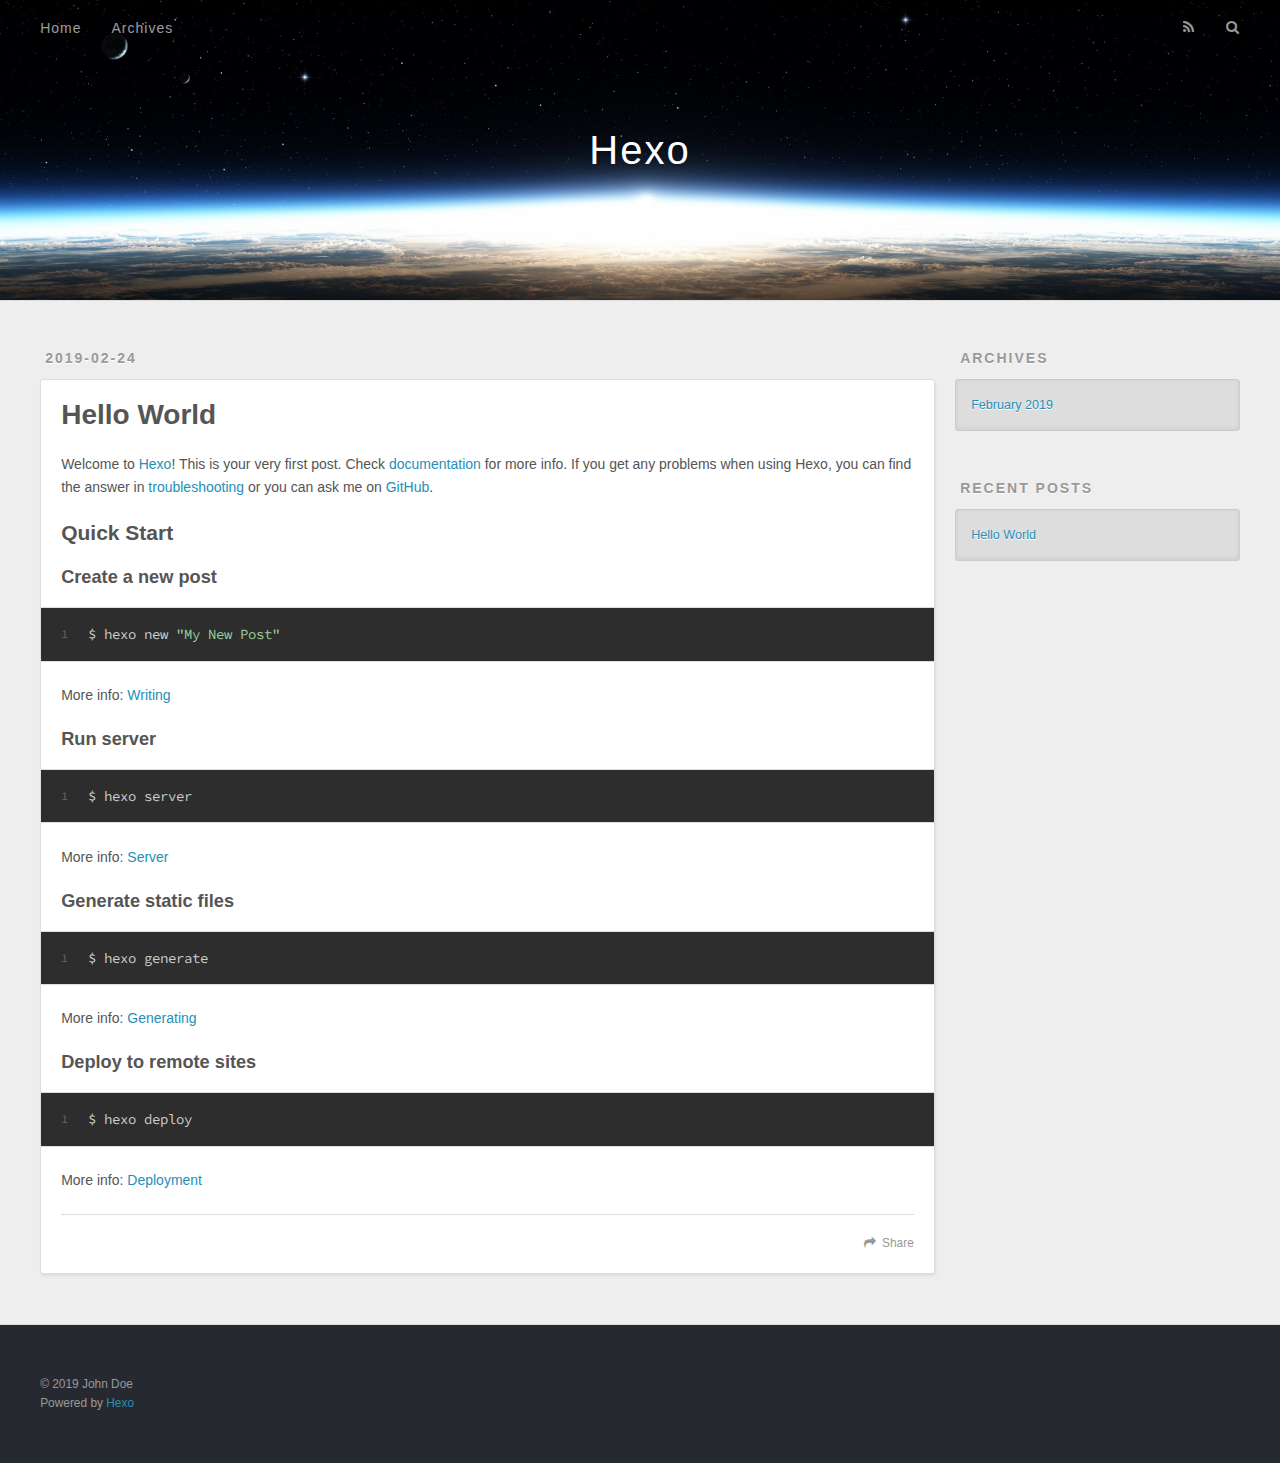
==== index.html @ 2c88eb47 "Site updated: 2019-03-05 17:10:42" ====
<!DOCTYPE html>
<html>
<head><meta name="generator" content="Hexo 3.8.0">
  <meta charset="utf-8">
  

  
  <title>Hexo</title>
  <meta name="viewport" content="width=device-width, initial-scale=1, maximum-scale=1">
  <meta property="og:type" content="website">
<meta property="og:title" content="Hexo">
<meta property="og:url" content="http://yoursite.com/index.html">
<meta property="og:site_name" content="Hexo">
<meta property="og:locale" content="default">
<meta name="twitter:card" content="summary">
<meta name="twitter:title" content="Hexo">
  
    <link rel="alternate" href="/atom.xml" title="Hexo" type="application/atom+xml">
  
  
    <link rel="icon" href="/favicon.png">
  
  
    <link href="//fonts.googleapis.com/css?family=Source+Code+Pro" rel="stylesheet" type="text/css">
  
  <link rel="stylesheet" href="/css/style.css">
</head>
</html>
<body>
  <div id="container">
    <div id="wrap">
      <header id="header">
  <div id="banner"></div>
  <div id="header-outer" class="outer">
    <div id="header-title" class="inner">
      <h1 id="logo-wrap">
        <a href="/" id="logo">Hexo</a>
      </h1>
      
    </div>
    <div id="header-inner" class="inner">
      <nav id="main-nav">
        <a id="main-nav-toggle" class="nav-icon"></a>
        
          <a class="main-nav-link" href="/">Home</a>
        
          <a class="main-nav-link" href="/archives">Archives</a>
        
      </nav>
      <nav id="sub-nav">
        
          <a id="nav-rss-link" class="nav-icon" href="/atom.xml" title="RSS Feed"></a>
        
        <a id="nav-search-btn" class="nav-icon" title="Search"></a>
      </nav>
      <div id="search-form-wrap">
        <form action="//google.com/search" method="get" accept-charset="UTF-8" class="search-form"><input type="search" name="q" class="search-form-input" placeholder="Search"><button type="submit" class="search-form-submit">&#xF002;</button><input type="hidden" name="sitesearch" value="http://yoursite.com"></form>
      </div>
    </div>
  </div>
</header>
      <div class="outer">
        <section id="main">
  
    <article id="post-hello-world" class="article article-type-post" itemscope itemprop="blogPost">
  <div class="article-meta">
    <a href="/2019/02/24/hello-world/" class="article-date">
  <time datetime="2019-02-24T14:19:40.146Z" itemprop="datePublished">2019-02-24</time>
</a>
    
  </div>
  <div class="article-inner">
    
    
      <header class="article-header">
        
  
    <h1 itemprop="name">
      <a class="article-title" href="/2019/02/24/hello-world/">Hello World</a>
    </h1>
  

      </header>
    
    <div class="article-entry" itemprop="articleBody">
      
        <p>Welcome to <a href="https://hexo.io/" target="_blank" rel="noopener">Hexo</a>! This is your very first post. Check <a href="https://hexo.io/docs/" target="_blank" rel="noopener">documentation</a> for more info. If you get any problems when using Hexo, you can find the answer in <a href="https://hexo.io/docs/troubleshooting.html" target="_blank" rel="noopener">troubleshooting</a> or you can ask me on <a href="https://github.com/hexojs/hexo/issues" target="_blank" rel="noopener">GitHub</a>.</p>
<h2 id="Quick-Start"><a href="#Quick-Start" class="headerlink" title="Quick Start"></a>Quick Start</h2><h3 id="Create-a-new-post"><a href="#Create-a-new-post" class="headerlink" title="Create a new post"></a>Create a new post</h3><figure class="highlight bash"><table><tr><td class="gutter"><pre><span class="line">1</span><br></pre></td><td class="code"><pre><span class="line">$ hexo new <span class="string">"My New Post"</span></span><br></pre></td></tr></table></figure>
<p>More info: <a href="https://hexo.io/docs/writing.html" target="_blank" rel="noopener">Writing</a></p>
<h3 id="Run-server"><a href="#Run-server" class="headerlink" title="Run server"></a>Run server</h3><figure class="highlight bash"><table><tr><td class="gutter"><pre><span class="line">1</span><br></pre></td><td class="code"><pre><span class="line">$ hexo server</span><br></pre></td></tr></table></figure>
<p>More info: <a href="https://hexo.io/docs/server.html" target="_blank" rel="noopener">Server</a></p>
<h3 id="Generate-static-files"><a href="#Generate-static-files" class="headerlink" title="Generate static files"></a>Generate static files</h3><figure class="highlight bash"><table><tr><td class="gutter"><pre><span class="line">1</span><br></pre></td><td class="code"><pre><span class="line">$ hexo generate</span><br></pre></td></tr></table></figure>
<p>More info: <a href="https://hexo.io/docs/generating.html" target="_blank" rel="noopener">Generating</a></p>
<h3 id="Deploy-to-remote-sites"><a href="#Deploy-to-remote-sites" class="headerlink" title="Deploy to remote sites"></a>Deploy to remote sites</h3><figure class="highlight bash"><table><tr><td class="gutter"><pre><span class="line">1</span><br></pre></td><td class="code"><pre><span class="line">$ hexo deploy</span><br></pre></td></tr></table></figure>
<p>More info: <a href="https://hexo.io/docs/deployment.html" target="_blank" rel="noopener">Deployment</a></p>

      
    </div>
    <footer class="article-footer">
      <a data-url="http://yoursite.com/2019/02/24/hello-world/" data-id="cjsvjzgnm0000nug10ib437fo" class="article-share-link">Share</a>
      
      
    </footer>
  </div>
  
</article>


  


</section>
        
          <aside id="sidebar">
  
    

  
    

  
    
  
    
  <div class="widget-wrap">
    <h3 class="widget-title">Archives</h3>
    <div class="widget">
      <ul class="archive-list"><li class="archive-list-item"><a class="archive-list-link" href="/archives/2019/02/">February 2019</a></li></ul>
    </div>
  </div>


  
    
  <div class="widget-wrap">
    <h3 class="widget-title">Recent Posts</h3>
    <div class="widget">
      <ul>
        
          <li>
            <a href="/2019/02/24/hello-world/">Hello World</a>
          </li>
        
      </ul>
    </div>
  </div>

  
</aside>
        
      </div>
      <footer id="footer">
  
  <div class="outer">
    <div id="footer-info" class="inner">
      &copy; 2019 John Doe<br>
      Powered by <a href="http://hexo.io/" target="_blank">Hexo</a>
    </div>
  </div>
</footer>
    </div>
    <nav id="mobile-nav">
  
    <a href="/" class="mobile-nav-link">Home</a>
  
    <a href="/archives" class="mobile-nav-link">Archives</a>
  
</nav>
    

<script src="//ajax.googleapis.com/ajax/libs/jquery/2.0.3/jquery.min.js"></script>


  <link rel="stylesheet" href="/fancybox/jquery.fancybox.css">
  <script src="/fancybox/jquery.fancybox.pack.js"></script>


<script src="/js/script.js"></script>



  </div>
</body>
</html>
---- css/style.css ----
body {
  width: 100%;
}
body:before,
body:after {
  content: "";
  display: table;
}
body:after {
  clear: both;
}
html,
body,
div,
span,
applet,
object,
iframe,
h1,
h2,
h3,
h4,
h5,
h6,
p,
blockquote,
pre,
a,
abbr,
acronym,
address,
big,
cite,
code,
del,
dfn,
em,
img,
ins,
kbd,
q,
s,
samp,
small,
strike,
strong,
sub,
sup,
tt,
var,
dl,
dt,
dd,
ol,
ul,
li,
fieldset,
form,
label,
legend,
table,
caption,
tbody,
tfoot,
thead,
tr,
th,
td {
  margin: 0;
  padding: 0;
  border: 0;
  outline: 0;
  font-weight: inherit;
  font-style: inherit;
  font-family: inherit;
  font-size: 100%;
  vertical-align: baseline;
}
body {
  line-height: 1;
  color: #000;
  background: #fff;
}
ol,
ul {
  list-style: none;
}
table {
  border-collapse: separate;
  border-spacing: 0;
  vertical-align: middle;
}
caption,
th,
td {
  text-align: left;
  font-weight: normal;
  vertical-align: middle;
}
a img {
  border: none;
}
input,
button {
  margin: 0;
  padding: 0;
}
input::-moz-focus-inner,
button::-moz-focus-inner {
  border: 0;
  padding: 0;
}
@font-face {
  font-family: FontAwesome;
  font-style: normal;
  font-weight: normal;
  src: url("fonts/fontawesome-webfont.eot?v=#4.0.3");
  src: url("fonts/fontawesome-webfont.eot?#iefix&v=#4.0.3") format("embedded-opentype"), url("fonts/fontawesome-webfont.woff?v=#4.0.3") format("woff"), url("fonts/fontawesome-webfont.ttf?v=#4.0.3") format("truetype"), url("fonts/fontawesome-webfont.svg#fontawesomeregular?v=#4.0.3") format("svg");
}
html,
body,
#container {
  height: 100%;
}
body {
  background: #eee;
  font: 14px -apple-system, BlinkMacSystemFont, "Segoe UI", "Roboto", "Oxygen", "Ubuntu", "Cantarell", "Fira Sans", "Droid Sans", "Helvetica Neue", sans-serif;
  -webkit-text-size-adjust: 100%;
}
.outer {
  max-width: 1220px;
  margin: 0 auto;
  padding: 0 20px;
}
.outer:before,
.outer:after {
  content: "";
  display: table;
}
.outer:after {
  clear: both;
}
.inner {
  display: inline;
  float: left;
  width: 98.33333333333333%;
  margin: 0 0.833333333333333%;
}
.left,
.alignleft {
  float: left;
}
.right,
.alignright {
  float: right;
}
.clear {
  clear: both;
}
#container {
  position: relative;
}
.mobile-nav-on {
  overflow: hidden;
}
#wrap {
  height: 100%;
  width: 100%;
  position: absolute;
  top: 0;
  left: 0;
  -webkit-transition: 0.2s ease-out;
  -moz-transition: 0.2s ease-out;
  -ms-transition: 0.2s ease-out;
  transition: 0.2s ease-out;
  z-index: 1;
  background: #eee;
}
.mobile-nav-on #wrap {
  left: 280px;
}
@media screen and (min-width: 768px) {
  #main {
    display: inline;
    float: left;
    width: 73.33333333333333%;
    margin: 0 0.833333333333333%;
  }
}
.article-date,
.article-category-link,
.archive-year,
.widget-title {
  text-decoration: none;
  text-transform: uppercase;
  letter-spacing: 2px;
  color: #999;
  margin-bottom: 1em;
  margin-left: 5px;
  line-height: 1em;
  text-shadow: 0 1px #fff;
  font-weight: bold;
}
.article-inner,
.archive-article-inner {
  background: #fff;
  -webkit-box-shadow: 1px 2px 3px #ddd;
  box-shadow: 1px 2px 3px #ddd;
  border: 1px solid #ddd;
  border-radius: 3px;
}
.article-entry h1,
.widget h1 {
  font-size: 2em;
}
.article-entry h2,
.widget h2 {
  font-size: 1.5em;
}
.article-entry h3,
.widget h3 {
  font-size: 1.3em;
}
.article-entry h4,
.widget h4 {
  font-size: 1.2em;
}
.article-entry h5,
.widget h5 {
  font-size: 1em;
}
.article-entry h6,
.widget h6 {
  font-size: 1em;
  color: #999;
}
.article-entry hr,
.widget hr {
  border: 1px dashed #ddd;
}
.article-entry strong,
.widget strong {
  font-weight: bold;
}
.article-entry em,
.widget em,
.article-entry cite,
.widget cite {
  font-style: italic;
}
.article-entry sup,
.widget sup,
.article-entry sub,
.widget sub {
  font-size: 0.75em;
  line-height: 0;
  position: relative;
  vertical-align: baseline;
}
.article-entry sup,
.widget sup {
  top: -0.5em;
}
.article-entry sub,
.widget sub {
  bottom: -0.2em;
}
.article-entry small,
.widget small {
  font-size: 0.85em;
}
.article-entry acronym,
.widget acronym,
.article-entry abbr,
.widget abbr {
  border-bottom: 1px dotted;
}
.article-entry ul,
.widget ul,
.article-entry ol,
.widget ol,
.article-entry dl,
.widget dl {
  margin: 0 20px;
  line-height: 1.6em;
}
.article-entry ul ul,
.widget ul ul,
.article-entry ol ul,
.widget ol ul,
.article-entry ul ol,
.widget ul ol,
.article-entry ol ol,
.widget ol ol {
  margin-top: 0;
  margin-bottom: 0;
}
.article-entry ul,
.widget ul {
  list-style: disc;
}
.article-entry ol,
.widget ol {
  list-style: decimal;
}
.article-entry dt,
.widget dt {
  font-weight: bold;
}
#header {
  height: 300px;
  position: relative;
  border-bottom: 1px solid #ddd;
}
#header:before,
#header:after {
  content: "";
  position: absolute;
  left: 0;
  right: 0;
  height: 40px;
}
#header:before {
  top: 0;
  background: -webkit-linear-gradient(rgba(0,0,0,0.2), transparent);
  background: -moz-linear-gradient(rgba(0,0,0,0.2), transparent);
  background: -ms-linear-gradient(rgba(0,0,0,0.2), transparent);
  background: linear-gradient(rgba(0,0,0,0.2), transparent);
}
#header:after {
  bottom: 0;
  background: -webkit-linear-gradient(transparent, rgba(0,0,0,0.2));
  background: -moz-linear-gradient(transparent, rgba(0,0,0,0.2));
  background: -ms-linear-gradient(transparent, rgba(0,0,0,0.2));
  background: linear-gradient(transparent, rgba(0,0,0,0.2));
}
#header-outer {
  height: 100%;
  position: relative;
}
#header-inner {
  position: relative;
  overflow: hidden;
}
#banner {
  position: absolute;
  top: 0;
  left: 0;
  width: 100%;
  height: 100%;
  background: url("images/banner.jpg") center #000;
  -webkit-background-size: cover;
  -moz-background-size: cover;
  background-size: cover;
  z-index: -1;
}
#header-title {
  text-align: center;
  height: 40px;
  position: absolute;
  top: 50%;
  left: 0;
  margin-top: -20px;
}
#logo,
#subtitle {
  text-decoration: none;
  color: #fff;
  font-weight: 300;
  text-shadow: 0 1px 4px rgba(0,0,0,0.3);
}
#logo {
  font-size: 40px;
  line-height: 40px;
  letter-spacing: 2px;
}
#subtitle {
  font-size: 16px;
  line-height: 16px;
  letter-spacing: 1px;
}
#subtitle-wrap {
  margin-top: 16px;
}
#main-nav {
  float: left;
  margin-left: -15px;
}
.nav-icon,
.main-nav-link {
  float: left;
  color: #fff;
  opacity: 0.6;
  text-decoration: none;
  text-shadow: 0 1px rgba(0,0,0,0.2);
  -webkit-transition: opacity 0.2s;
  -moz-transition: opacity 0.2s;
  -ms-transition: opacity 0.2s;
  transition: opacity 0.2s;
  display: block;
  padding: 20px 15px;
}
.nav-icon:hover,
.main-nav-link:hover {
  opacity: 1;
}
.nav-icon {
  font-family: FontAwesome;
  text-align: center;
  font-size: 14px;
  width: 14px;
  height: 14px;
  padding: 20px 15px;
  position: relative;
  cursor: pointer;
}
.main-nav-link {
  font-weight: 300;
  letter-spacing: 1px;
}
@media screen and (max-width: 479px) {
  .main-nav-link {
    display: none;
  }
}
#main-nav-toggle {
  display: none;
}
#main-nav-toggle:before {
  content: "\f0c9";
}
@media screen and (max-width: 479px) {
  #main-nav-toggle {
    display: block;
  }
}
#sub-nav {
  float: right;
  margin-right: -15px;
}
#nav-rss-link:before {
  content: "\f09e";
}
#nav-search-btn:before {
  content: "\f002";
}
#search-form-wrap {
  position: absolute;
  top: 15px;
  width: 150px;
  height: 30px;
  right: -150px;
  opacity: 0;
  -webkit-transition: 0.2s ease-out;
  -moz-transition: 0.2s ease-out;
  -ms-transition: 0.2s ease-out;
  transition: 0.2s ease-out;
}
#search-form-wrap.on {
  opacity: 1;
  right: 0;
}
@media screen and (max-width: 479px) {
  #search-form-wrap {
    width: 100%;
    right: -100%;
  }
}
.search-form {
  position: absolute;
  top: 0;
  left: 0;
  right: 0;
  background: #fff;
  padding: 5px 15px;
  border-radius: 15px;
  -webkit-box-shadow: 0 0 10px rgba(0,0,0,0.3);
  box-shadow: 0 0 10px rgba(0,0,0,0.3);
}
.search-form-input {
  border: none;
  background: none;
  color: #555;
  width: 100%;
  font: 13px -apple-system, BlinkMacSystemFont, "Segoe UI", "Roboto", "Oxygen", "Ubuntu", "Cantarell", "Fira Sans", "Droid Sans", "Helvetica Neue", sans-serif;
  outline: none;
}
.search-form-input::-webkit-search-results-decoration,
.search-form-input::-webkit-search-cancel-button {
  -webkit-appearance: none;
}
.search-form-submit {
  position: absolute;
  top: 50%;
  right: 10px;
  margin-top: -7px;
  font: 13px FontAwesome;
  border: none;
  background: none;
  color: #bbb;
  cursor: pointer;
}
.search-form-submit:hover,
.search-form-submit:focus {
  color: #777;
}
.article {
  margin: 50px 0;
}
.article-inner {
  overflow: hidden;
}
.article-meta:before,
.article-meta:after {
  content: "";
  display: table;
}
.article-meta:after {
  clear: both;
}
.article-date {
  float: left;
}
.article-category {
  float: left;
  line-height: 1em;
  color: #ccc;
  text-shadow: 0 1px #fff;
  margin-left: 8px;
}
.article-category:before {
  content: "\2022";
}
.article-category-link {
  margin: 0 12px 1em;
}
.article-header {
  padding: 20px 20px 0;
}
.article-title {
  text-decoration: none;
  font-size: 2em;
  font-weight: bold;
  color: #555;
  line-height: 1.1em;
  -webkit-transition: color 0.2s;
  -moz-transition: color 0.2s;
  -ms-transition: color 0.2s;
  transition: color 0.2s;
}
a.article-title:hover {
  color: #258fb8;
}
.article-entry {
  color: #555;
  padding: 0 20px;
}
.article-entry:before,
.article-entry:after {
  content: "";
  display: table;
}
.article-entry:after {
  clear: both;
}
.article-entry p,
.article-entry table {
  line-height: 1.6em;
  margin: 1.6em 0;
}
.article-entry h1,
.article-entry h2,
.article-entry h3,
.article-entry h4,
.article-entry h5,
.article-entry h6 {
  font-weight: bold;
}
.article-entry h1,
.article-entry h2,
.article-entry h3,
.article-entry h4,
.article-entry h5,
.article-entry h6 {
  line-height: 1.1em;
  margin: 1.1em 0;
}
.article-entry a {
  color: #258fb8;
  text-decoration: none;
}
.article-entry a:hover {
  text-decoration: underline;
}
.article-entry ul,
.article-entry ol,
.article-entry dl {
  margin-top: 1.6em;
  margin-bottom: 1.6em;
}
.article-entry img,
.article-entry video {
  max-width: 100%;
  height: auto;
  display: block;
  margin: auto;
}
.article-entry iframe {
  border: none;
}
.article-entry table {
  width: 100%;
  border-collapse: collapse;
  border-spacing: 0;
}
.article-entry th {
  font-weight: bold;
  border-bottom: 3px solid #ddd;
  padding-bottom: 0.5em;
}
.article-entry td {
  border-bottom: 1px solid #ddd;
  padding: 10px 0;
}
.article-entry blockquote {
  font-family: Georgia, "Times New Roman", serif;
  font-size: 1.4em;
  margin: 1.6em 20px;
  text-align: center;
}
.article-entry blockquote footer {
  font-size: 14px;
  margin: 1.6em 0;
  font-family: -apple-system, BlinkMacSystemFont, "Segoe UI", "Roboto", "Oxygen", "Ubuntu", "Cantarell", "Fira Sans", "Droid Sans", "Helvetica Neue", sans-serif;
}
.article-entry blockquote footer cite:before {
  content: "—";
  padding: 0 0.5em;
}
.article-entry .pullquote {
  text-align: left;
  width: 45%;
  margin: 0;
}
.article-entry .pullquote.left {
  margin-left: 0.5em;
  margin-right: 1em;
}
.article-entry .pullquote.right {
  margin-right: 0.5em;
  margin-left: 1em;
}
.article-entry .caption {
  color: #999;
  display: block;
  font-size: 0.9em;
  margin-top: 0.5em;
  position: relative;
  text-align: center;
}
.article-entry .video-container {
  position: relative;
  padding-top: 56.25%;
  height: 0;
  overflow: hidden;
}
.article-entry .video-container iframe,
.article-entry .video-container object,
.article-entry .video-container embed {
  position: absolute;
  top: 0;
  left: 0;
  width: 100%;
  height: 100%;
  margin-top: 0;
}
.article-more-link a {
  display: inline-block;
  line-height: 1em;
  padding: 6px 15px;
  border-radius: 15px;
  background: #eee;
  color: #999;
  text-shadow: 0 1px #fff;
  text-decoration: none;
}
.article-more-link a:hover {
  background: #258fb8;
  color: #fff;
  text-decoration: none;
  text-shadow: 0 1px #1e7293;
}
.article-footer {
  font-size: 0.85em;
  line-height: 1.6em;
  border-top: 1px solid #ddd;
  padding-top: 1.6em;
  margin: 0 20px 20px;
}
.article-footer:before,
.article-footer:after {
  content: "";
  display: table;
}
.article-footer:after {
  clear: both;
}
.article-footer a {
  color: #999;
  text-decoration: none;
}
.article-footer a:hover {
  color: #555;
}
.article-tag-list-item {
  float: left;
  margin-right: 10px;
}
.article-tag-list-link:before {
  content: "#";
}
.article-comment-link {
  float: right;
}
.article-comment-link:before {
  content: "\f075";
  font-family: FontAwesome;
  padding-right: 8px;
}
.article-share-link {
  cursor: pointer;
  float: right;
  margin-left: 20px;
}
.article-share-link:before {
  content: "\f064";
  font-family: FontAwesome;
  padding-right: 6px;
}
#article-nav {
  position: relative;
}
#article-nav:before,
#article-nav:after {
  content: "";
  display: table;
}
#article-nav:after {
  clear: both;
}
@media screen and (min-width: 768px) {
  #article-nav {
    margin: 50px 0;
  }
  #article-nav:before {
    width: 8px;
    height: 8px;
    position: absolute;
    top: 50%;
    left: 50%;
    margin-top: -4px;
    margin-left: -4px;
    content: "";
    border-radius: 50%;
    background: #ddd;
    -webkit-box-shadow: 0 1px 2px #fff;
    box-shadow: 0 1px 2px #fff;
  }
}
.article-nav-link-wrap {
  text-decoration: none;
  text-shadow: 0 1px #fff;
  color: #999;
  -webkit-box-sizing: border-box;
  -moz-box-sizing: border-box;
  box-sizing: border-box;
  margin-top: 50px;
  text-align: center;
  display: block;
}
.article-nav-link-wrap:hover {
  color: #555;
}
@media screen and (min-width: 768px) {
  .article-nav-link-wrap {
    width: 50%;
    margin-top: 0;
  }
}
@media screen and (min-width: 768px) {
  #article-nav-newer {
    float: left;
    text-align: right;
    padding-right: 20px;
  }
}
@media screen and (min-width: 768px) {
  #article-nav-older {
    float: right;
    text-align: left;
    padding-left: 20px;
  }
}
.article-nav-caption {
  text-transform: uppercase;
  letter-spacing: 2px;
  color: #ddd;
  line-height: 1em;
  font-weight: bold;
}
#article-nav-newer .article-nav-caption {
  margin-right: -2px;
}
.article-nav-title {
  font-size: 0.85em;
  line-height: 1.6em;
  margin-top: 0.5em;
}
.article-share-box {
  position: absolute;
  display: none;
  background: #fff;
  -webkit-box-shadow: 1px 2px 10px rgba(0,0,0,0.2);
  box-shadow: 1px 2px 10px rgba(0,0,0,0.2);
  border-radius: 3px;
  margin-left: -145px;
  overflow: hidden;
  z-index: 1;
}
.article-share-box.on {
  display: block;
}
.article-share-input {
  width: 100%;
  background: none;
  -webkit-box-sizing: border-box;
  -moz-box-sizing: border-box;
  box-sizing: border-box;
  font: 14px -apple-system, BlinkMacSystemFont, "Segoe UI", "Roboto", "Oxygen", "Ubuntu", "Cantarell", "Fira Sans", "Droid Sans", "Helvetica Neue", sans-serif;
  padding: 0 15px;
  color: #555;
  outline: none;
  border: 1px solid #ddd;
  border-radius: 3px 3px 0 0;
  height: 36px;
  line-height: 36px;
}
.article-share-links {
  background: #eee;
}
.article-share-links:before,
.article-share-links:after {
  content: "";
  display: table;
}
.article-share-links:after {
  clear: both;
}
.article-share-twitter,
.article-share-facebook,
.article-share-pinterest,
.article-share-google {
  width: 50px;
  height: 36px;
  display: block;
  float: left;
  position: relative;
  color: #999;
  text-shadow: 0 1px #fff;
}
.article-share-twitter:before,
.article-share-facebook:before,
.article-share-pinterest:before,
.article-share-google:before {
  font-size: 20px;
  font-family: FontAwesome;
  width: 20px;
  height: 20px;
  position: absolute;
  top: 50%;
  left: 50%;
  margin-top: -10px;
  margin-left: -10px;
  text-align: center;
}
.article-share-twitter:hover,
.article-share-facebook:hover,
.article-share-pinterest:hover,
.article-share-google:hover {
  color: #fff;
}
.article-share-twitter:before {
  content: "\f099";
}
.article-share-twitter:hover {
  background: #00aced;
  text-shadow: 0 1px #008abe;
}
.article-share-facebook:before {
  content: "\f09a";
}
.article-share-facebook:hover {
  background: #3b5998;
  text-shadow: 0 1px #2f477a;
}
.article-share-pinterest:before {
  content: "\f0d2";
}
.article-share-pinterest:hover {
  background: #cb2027;
  text-shadow: 0 1px #a21a1f;
}
.article-share-google:before {
  content: "\f0d5";
}
.article-share-google:hover {
  background: #dd4b39;
  text-shadow: 0 1px #be3221;
}
.article-gallery {
  background: #000;
  position: relative;
}
.article-gallery-photos {
  position: relative;
  overflow: hidden;
}
.article-gallery-img {
  display: none;
  max-width: 100%;
}
.article-gallery-img:first-child {
  display: block;
}
.article-gallery-img.loaded {
  position: absolute;
  display: block;
}
.article-gallery-img img {
  display: block;
  max-width: 100%;
  margin: 0 auto;
}
#comments {
  background: #fff;
  -webkit-box-shadow: 1px 2px 3px #ddd;
  box-shadow: 1px 2px 3px #ddd;
  padding: 20px;
  border: 1px solid #ddd;
  border-radius: 3px;
  margin: 50px 0;
}
#comments a {
  color: #258fb8;
}
.archives-wrap {
  margin: 50px 0;
}
.archives:before,
.archives:after {
  content: "";
  display: table;
}
.archives:after {
  clear: both;
}
.archive-year-wrap {
  margin-bottom: 1em;
}
.archives {
  -webkit-column-gap: 10px;
  -moz-column-gap: 10px;
  column-gap: 10px;
}
@media screen and (min-width: 480px) and (max-width: 767px) {
  .archives {
    -webkit-column-count: 2;
    -moz-column-count: 2;
    column-count: 2;
  }
}
@media screen and (min-width: 768px) {
  .archives {
    -webkit-column-count: 3;
    -moz-column-count: 3;
    column-count: 3;
  }
}
.archive-article {
  -webkit-column-break-inside: avoid;
  page-break-inside: avoid;
  overflow: hidden;
  break-inside: avoid-column;
}
.archive-article-inner {
  padding: 10px;
  margin-bottom: 15px;
}
.archive-article-title {
  text-decoration: none;
  font-weight: bold;
  color: #555;
  -webkit-transition: color 0.2s;
  -moz-transition: color 0.2s;
  -ms-transition: color 0.2s;
  transition: color 0.2s;
  line-height: 1.6em;
}
.archive-article-title:hover {
  color: #258fb8;
}
.archive-article-footer {
  margin-top: 1em;
}
.archive-article-date {
  color: #999;
  text-decoration: none;
  font-size: 0.85em;
  line-height: 1em;
  margin-bottom: 0.5em;
  display: block;
}
#page-nav {
  margin: 50px auto;
  background: #fff;
  -webkit-box-shadow: 1px 2px 3px #ddd;
  box-shadow: 1px 2px 3px #ddd;
  border: 1px solid #ddd;
  border-radius: 3px;
  text-align: center;
  color: #999;
  overflow: hidden;
}
#page-nav:before,
#page-nav:after {
  content: "";
  display: table;
}
#page-nav:after {
  clear: both;
}
#page-nav a,
#page-nav span {
  padding: 10px 20px;
  line-height: 1;
  height: 2ex;
}
#page-nav a {
  color: #999;
  text-decoration: none;
}
#page-nav a:hover {
  background: #999;
  color: #fff;
}
#page-nav .prev {
  float: left;
}
#page-nav .next {
  float: right;
}
#page-nav .page-number {
  display: inline-block;
}
@media screen and (max-width: 479px) {
  #page-nav .page-number {
    display: none;
  }
}
#page-nav .current {
  color: #555;
  font-weight: bold;
}
#page-nav .space {
  color: #ddd;
}
#footer {
  background: #262a30;
  padding: 50px 0;
  border-top: 1px solid #ddd;
  color: #999;
}
#footer a {
  color: #258fb8;
  text-decoration: none;
}
#footer a:hover {
  text-decoration: underline;
}
#footer-info {
  line-height: 1.6em;
  font-size: 0.85em;
}
.article-entry pre,
.article-entry .highlight {
  background: #2d2d2d;
  margin: 0 -20px;
  padding: 15px 20px;
  border-style: solid;
  border-color: #ddd;
  border-width: 1px 0;
  overflow: auto;
  color: #ccc;
  line-height: 22.400000000000002px;
}
.article-entry .highlight .gutter pre,
.article-entry .gist .gist-file .gist-data .line-numbers {
  color: #666;
  font-size: 0.85em;
}
.article-entry pre,
.article-entry code {
  font-family: "Source Code Pro", Consolas, Monaco, Menlo, Consolas, monospace;
}
.article-entry code {
  background: #eee;
  text-shadow: 0 1px #fff;
  padding: 0 0.3em;
}
.article-entry pre code {
  background: none;
  text-shadow: none;
  padding: 0;
}
.article-entry .highlight pre {
  border: none;
  margin: 0;
  padding: 0;
}
.article-entry .highlight table {
  margin: 0;
  width: auto;
}
.article-entry .highlight td {
  border: none;
  padding: 0;
}
.article-entry .highlight figcaption {
  font-size: 0.85em;
  color: #999;
  line-height: 1em;
  margin-bottom: 1em;
}
.article-entry .highlight figcaption:before,
.article-entry .highlight figcaption:after {
  content: "";
  display: table;
}
.article-entry .highlight figcaption:after {
  clear: both;
}
.article-entry .highlight figcaption a {
  float: right;
}
.article-entry .highlight .gutter pre {
  text-align: right;
  padding-right: 20px;
}
.article-entry .highlight .line {
  height: 22.400000000000002px;
}
.article-entry .highlight .line.marked {
  background: #515151;
}
.article-entry .gist {
  margin: 0 -20px;
  border-style: solid;
  border-color: #ddd;
  border-width: 1px 0;
  background: #2d2d2d;
  padding: 15px 20px 15px 0;
}
.article-entry .gist .gist-file {
  border: none;
  font-family: "Source Code Pro", Consolas, Monaco, Menlo, Consolas, monospace;
  margin: 0;
}
.article-entry .gist .gist-file .gist-data {
  background: none;
  border: none;
}
.article-entry .gist .gist-file .gist-data .line-numbers {
  background: none;
  border: none;
  padding: 0 20px 0 0;
}
.article-entry .gist .gist-file .gist-data .line-data {
  padding: 0 !important;
}
.article-entry .gist .gist-file .highlight {
  margin: 0;
  padding: 0;
  border: none;
}
.article-entry .gist .gist-file .gist-meta {
  background: #2d2d2d;
  color: #999;
  font: 0.85em -apple-system, BlinkMacSystemFont, "Segoe UI", "Roboto", "Oxygen", "Ubuntu", "Cantarell", "Fira Sans", "Droid Sans", "Helvetica Neue", sans-serif;
  text-shadow: 0 0;
  padding: 0;
  margin-top: 1em;
  margin-left: 20px;
}
.article-entry .gist .gist-file .gist-meta a {
  color: #258fb8;
  font-weight: normal;
}
.article-entry .gist .gist-file .gist-meta a:hover {
  text-decoration: underline;
}
pre .comment,
pre .title {
  color: #999;
}
pre .variable,
pre .attribute,
pre .tag,
pre .regexp,
pre .ruby .constant,
pre .xml .tag .title,
pre .xml .pi,
pre .xml .doctype,
pre .html .doctype,
pre .css .id,
pre .css .class,
pre .css .pseudo {
  color: #f2777a;
}
pre .number,
pre .preprocessor,
pre .built_in,
pre .literal,
pre .params,
pre .constant {
  color: #f99157;
}
pre .class,
pre .ruby .class .title,
pre .css .rules .attribute {
  color: #9c9;
}
pre .string,
pre .value,
pre .inheritance,
pre .header,
pre .ruby .symbol,
pre .xml .cdata {
  color: #9c9;
}
pre .css .hexcolor {
  color: #6cc;
}
pre .function,
pre .python .decorator,
pre .python .title,
pre .ruby .function .title,
pre .ruby .title .keyword,
pre .perl .sub,
pre .javascript .title,
pre .coffeescript .title {
  color: #69c;
}
pre .keyword,
pre .javascript .function {
  color: #c9c;
}
@media screen and (max-width: 479px) {
  #mobile-nav {
    position: absolute;
    top: 0;
    left: 0;
    width: 280px;
    height: 100%;
    background: #191919;
    border-right: 1px solid #fff;
  }
}
@media screen and (max-width: 479px) {
  .mobile-nav-link {
    display: block;
    color: #999;
    text-decoration: none;
    padding: 15px 20px;
    font-weight: bold;
  }
  .mobile-nav-link:hover {
    color: #fff;
  }
}
@media screen and (min-width: 768px) {
  #sidebar {
    display: inline;
    float: left;
    width: 23.333333333333332%;
    margin: 0 0.833333333333333%;
  }
}
.widget-wrap {
  margin: 50px 0;
}
.widget {
  color: #777;
  text-shadow: 0 1px #fff;
  background: #ddd;
  -webkit-box-shadow: 0 -1px 4px #ccc inset;
  box-shadow: 0 -1px 4px #ccc inset;
  border: 1px solid #ccc;
  padding: 15px;
  border-radius: 3px;
}
.widget a {
  color: #258fb8;
  text-decoration: none;
}
.widget a:hover {
  text-decoration: underline;
}
.widget ul ul,
.widget ol ul,
.widget dl ul,
.widget ul ol,
.widget ol ol,
.widget dl ol,
.widget ul dl,
.widget ol dl,
.widget dl dl {
  margin-left: 15px;
  list-style: disc;
}
.widget {
  line-height: 1.6em;
  word-wrap: break-word;
  font-size: 0.9em;
}
.widget ul,
.widget ol {
  list-style: none;
  margin: 0;
}
.widget ul ul,
.widget ol ul,
.widget ul ol,
.widget ol ol {
  margin: 0 20px;
}
.widget ul ul,
.widget ol ul {
  list-style: disc;
}
.widget ul ol,
.widget ol ol {
  list-style: decimal;
}
.category-list-count,
.tag-list-count,
.archive-list-count {
  padding-left: 5px;
  color: #999;
  font-size: 0.85em;
}
.category-list-count:before,
.tag-list-count:before,
.archive-list-count:before {
  content: "(";
}
.category-list-count:after,
.tag-list-count:after,
.archive-list-count:after {
  content: ")";
}
.tagcloud a {
  margin-right: 5px;
  display: inline-block;
}
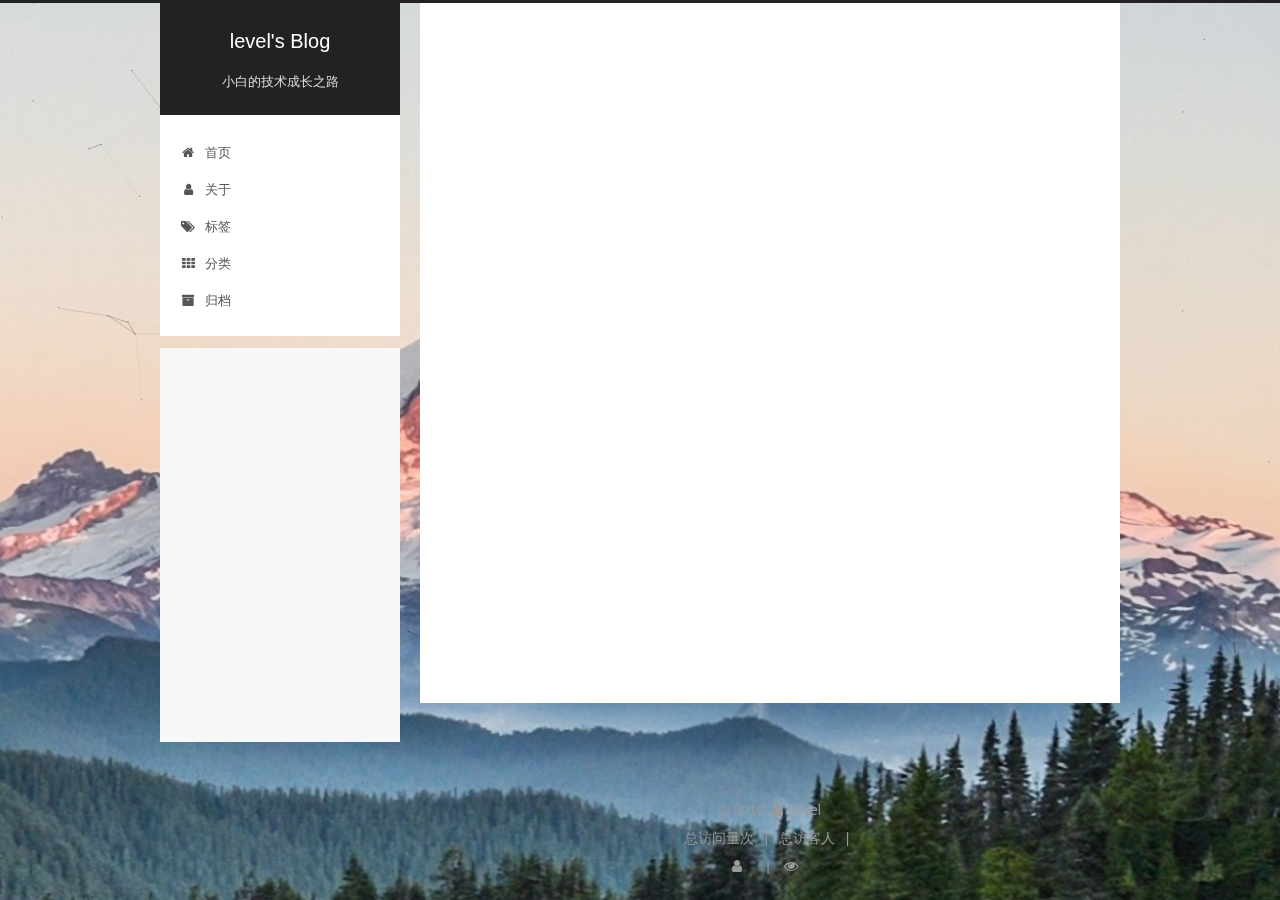
==== commit 1df79487: "Site updated: 2019-03-06 09:32:17" ====
--- a/index.html
+++ b/index.html
@@ -1,184 +1,719 @@
 <!DOCTYPE html>
-<html>
+
+
+
+  
+
+
+<html class="theme-next pisces use-motion" lang="zh-Hans">
 <head><meta name="generator" content="Hexo 3.8.0">
-  <meta charset="utf-8">
-  
-
-  
-  <title>Hexo</title>
-  <meta name="viewport" content="width=device-width, initial-scale=1, maximum-scale=1">
-  <meta property="og:type" content="website">
-<meta property="og:title" content="Hexo">
+  <meta charset="UTF-8">
+<meta http-equiv="X-UA-Compatible" content="IE=edge">
+<meta name="viewport" content="width=device-width, initial-scale=1, maximum-scale=1">
+<meta name="theme-color" content="#222">
+
+
+
+
+
+
+
+
+
+<meta http-equiv="Cache-Control" content="no-transform">
+<meta http-equiv="Cache-Control" content="no-siteapp">
+
+
+
+
+
+
+
+
+
+
+
+
+
+
+
+
+  
+  
+  <link href="/lib/fancybox/source/jquery.fancybox.css?v=2.1.5" rel="stylesheet" type="text/css">
+
+
+
+
+
+
+
+<link href="/lib/font-awesome/css/font-awesome.min.css?v=4.6.2" rel="stylesheet" type="text/css">
+
+<link href="/css/main.css?v=5.1.4" rel="stylesheet" type="text/css">
+
+
+  <link rel="apple-touch-icon" sizes="180x180" href="/images/apple-touch-icon-next.png?v=5.1.4">
+
+
+  <link rel="icon" type="image/png" sizes="32x32" href="/images/favicon-32x32-next.png?v=5.1.4">
+
+
+  <link rel="icon" type="image/png" sizes="16x16" href="/images/favicon-16x16-next.png?v=5.1.4">
+
+
+  <link rel="mask-icon" href="/images/logo.svg?v=5.1.4" color="#222">
+
+
+
+
+
+  <meta name="keywords" content="Hexo, NexT">
+
+
+
+
+
+  <link rel="alternate" href="/atom.xml" title="level's Blog" type="application/atom+xml">
+
+
+
+
+
+
+<meta name="description" content="贵在坚持！">
+<meta property="og:type" content="website">
+<meta property="og:title" content="level&#39;s Blog">
 <meta property="og:url" content="http://yoursite.com/index.html">
-<meta property="og:site_name" content="Hexo">
-<meta property="og:locale" content="default">
+<meta property="og:site_name" content="level&#39;s Blog">
+<meta property="og:description" content="贵在坚持！">
+<meta property="og:locale" content="zh-Hans">
 <meta name="twitter:card" content="summary">
-<meta name="twitter:title" content="Hexo">
-  
-    <link rel="alternate" href="/atom.xml" title="Hexo" type="application/atom+xml">
-  
-  
-    <link rel="icon" href="/favicon.png">
-  
-  
-    <link href="//fonts.googleapis.com/css?family=Source+Code+Pro" rel="stylesheet" type="text/css">
-  
-  <link rel="stylesheet" href="/css/style.css">
+<meta name="twitter:title" content="level&#39;s Blog">
+<meta name="twitter:description" content="贵在坚持！">
+
+
+
+<script type="text/javascript" id="hexo.configurations">
+  var NexT = window.NexT || {};
+  var CONFIG = {
+    root: '/',
+    scheme: 'Pisces',
+    version: '5.1.4',
+    sidebar: {"position":"left","display":"post","offset":12,"b2t":false,"scrollpercent":true,"onmobile":false},
+    fancybox: true,
+    tabs: true,
+    motion: {"enable":true,"async":false,"transition":{"post_block":"fadeIn","post_header":"slideDownIn","post_body":"slideDownIn","coll_header":"slideLeftIn","sidebar":"slideUpIn"}},
+    duoshuo: {
+      userId: '0',
+      author: '博主'
+    },
+    algolia: {
+      applicationID: '',
+      apiKey: '',
+      indexName: '',
+      hits: {"per_page":10},
+      labels: {"input_placeholder":"Search for Posts","hits_empty":"We didn't find any results for the search: ${query}","hits_stats":"${hits} results found in ${time} ms"}
+    }
+  };
+</script>
+
+
+
+  <link rel="canonical" href="http://yoursite.com/">
+
+
+
+
+
+  <title>level's Blog</title>
+  
+
+
+
+
+
+
+
+
 </head>
-</html>
-<body>
-  <div id="container">
-    <div id="wrap">
-      <header id="header">
-  <div id="banner"></div>
-  <div id="header-outer" class="outer">
-    <div id="header-title" class="inner">
-      <h1 id="logo-wrap">
-        <a href="/" id="logo">Hexo</a>
-      </h1>
-      
+
+<body itemscope itemtype="http://schema.org/WebPage" lang="zh-Hans">
+
+  
+  
+    
+  
+
+  <div class="container sidebar-position-left 
+  page-home">
+    <div class="headband"></div>
+
+    <header id="header" class="header" itemscope itemtype="http://schema.org/WPHeader">
+      <div class="header-inner"><div class="site-brand-wrapper">
+  <div class="site-meta ">
+    
+
+    <div class="custom-logo-site-title">
+      <a href="/" class="brand" rel="start">
+        <span class="logo-line-before"><i></i></span>
+        <span class="site-title">level's Blog</span>
+        <span class="logo-line-after"><i></i></span>
+      </a>
     </div>
-    <div id="header-inner" class="inner">
-      <nav id="main-nav">
-        <a id="main-nav-toggle" class="nav-icon"></a>
-        
-          <a class="main-nav-link" href="/">Home</a>
-        
-          <a class="main-nav-link" href="/archives">Archives</a>
-        
-      </nav>
-      <nav id="sub-nav">
-        
-          <a id="nav-rss-link" class="nav-icon" href="/atom.xml" title="RSS Feed"></a>
-        
-        <a id="nav-search-btn" class="nav-icon" title="Search"></a>
-      </nav>
-      <div id="search-form-wrap">
-        <form action="//google.com/search" method="get" accept-charset="UTF-8" class="search-form"><input type="search" name="q" class="search-form-input" placeholder="Search"><button type="submit" class="search-form-submit">&#xF002;</button><input type="hidden" name="sitesearch" value="http://yoursite.com"></form>
-      </div>
+      
+        <p class="site-subtitle">小白的技术成长之路</p>
+      
+  </div>
+
+  <div class="site-nav-toggle">
+    <button>
+      <span class="btn-bar"></span>
+      <span class="btn-bar"></span>
+      <span class="btn-bar"></span>
+    </button>
+  </div>
+</div>
+
+<nav class="site-nav">
+  
+
+  
+    <ul id="menu" class="menu">
+      
+        
+        <li class="menu-item menu-item-home">
+          <a href="/" rel="section">
+            
+              <i class="menu-item-icon fa fa-fw fa-home"></i> <br>
+            
+            首页
+          </a>
+        </li>
+      
+        
+        <li class="menu-item menu-item-about">
+          <a href="/about/" rel="section">
+            
+              <i class="menu-item-icon fa fa-fw fa-user"></i> <br>
+            
+            关于
+          </a>
+        </li>
+      
+        
+        <li class="menu-item menu-item-tags">
+          <a href="/tags/" rel="section">
+            
+              <i class="menu-item-icon fa fa-fw fa-tags"></i> <br>
+            
+            标签
+          </a>
+        </li>
+      
+        
+        <li class="menu-item menu-item-categories">
+          <a href="/categories/" rel="section">
+            
+              <i class="menu-item-icon fa fa-fw fa-th"></i> <br>
+            
+            分类
+          </a>
+        </li>
+      
+        
+        <li class="menu-item menu-item-archives">
+          <a href="/archives/" rel="section">
+            
+              <i class="menu-item-icon fa fa-fw fa-archive"></i> <br>
+            
+            归档
+          </a>
+        </li>
+      
+
+      
+    </ul>
+  
+
+  
+</nav>
+
+
+
+ </div>
+    </header>
+
+    <main id="main" class="main">
+      <div class="main-inner">
+        <div class="content-wrap">
+          <div id="content" class="content">
+            
+  <section id="posts" class="posts-expand">
+    
+      
+
+  
+
+  
+  
+  
+
+  <article class="post post-type-normal" itemscope itemtype="http://schema.org/Article">
+  
+  
+  
+  <div class="post-block">
+    <link itemprop="mainEntityOfPage" href="http://yoursite.com/2019/02/24/hello-world/">
+
+    <span hidden itemprop="author" itemscope itemtype="http://schema.org/Person">
+      <meta itemprop="name" content="level">
+      <meta itemprop="description" content>
+      <meta itemprop="image" content="/images/avatar.jpg">
+    </span>
+
+    <span hidden itemprop="publisher" itemscope itemtype="http://schema.org/Organization">
+      <meta itemprop="name" content="level's Blog">
+    </span>
+
+    
+      <header class="post-header">
+
+        
+        
+          <h1 class="post-title" itemprop="name headline">
+                
+                <a class="post-title-link" href="/2019/02/24/hello-world/" itemprop="url">Hello World</a></h1>
+        
+
+        <div class="post-meta">
+          <span class="post-time">
+            
+              <span class="post-meta-item-icon">
+                <i class="fa fa-calendar-o"></i>
+              </span>
+              
+                <span class="post-meta-item-text">发表于</span>
+              
+              <time title="创建于" itemprop="dateCreated datePublished" datetime="2019-02-24T22:19:40+08:00">
+                2019-02-24
+              </time>
+            
+
+            
+
+            
+          </span>
+
+          
+
+          
+            
+          
+
+          
+          
+
+          
+
+          
+
+          
+
+        </div>
+      </header>
+    
+
+    
+    
+    
+    <div class="post-body" itemprop="articleBody">
+
+      
+      
+
+      
+        
+          
+          Welcome to Hexo! This is your very first post. Check documentation for more info. If you get any pro
+          ...
+          <!--noindex-->
+          <div class="post-button text-center">
+            <a class="btn" href="/2019/02/24/hello-world/#more" rel="contents">
+              阅读全文 &raquo;
+            </a>
+          </div>
+          <!--/noindex-->
+        
+      
+    </div>
+    
+    
+    
+
+    
+
+    
+
+    
+
+    <footer class="post-footer">
+      
+
+      
+
+      
+
+      
+      
+        <div class="post-eof"></div>
+      
+    </footer>
+  </div>
+  
+  
+  
+  </article>
+
+
+    
+  </section>
+
+  
+
+
+          </div>
+          
+
+
+          
+
+        </div>
+        
+          
+  
+  <div class="sidebar-toggle">
+    <div class="sidebar-toggle-line-wrap">
+      <span class="sidebar-toggle-line sidebar-toggle-line-first"></span>
+      <span class="sidebar-toggle-line sidebar-toggle-line-middle"></span>
+      <span class="sidebar-toggle-line sidebar-toggle-line-last"></span>
     </div>
   </div>
-</header>
-      <div class="outer">
-        <section id="main">
-  
-    <article id="post-hello-world" class="article article-type-post" itemscope itemprop="blogPost">
-  <div class="article-meta">
-    <a href="/2019/02/24/hello-world/" class="article-date">
-  <time datetime="2019-02-24T14:19:40.146Z" itemprop="datePublished">2019-02-24</time>
-</a>
-    
+
+  <aside id="sidebar" class="sidebar">
+    
+    <div class="sidebar-inner">
+
+      
+
+      
+
+      <section class="site-overview-wrap sidebar-panel sidebar-panel-active">
+        <div class="site-overview">
+          <div class="site-author motion-element" itemprop="author" itemscope itemtype="http://schema.org/Person">
+            
+              <img class="site-author-image" itemprop="image" src="/images/avatar.jpg" alt="level">
+            
+              <p class="site-author-name" itemprop="name">level</p>
+              <p class="site-description motion-element" itemprop="description">贵在坚持！</p>
+          </div>
+
+          <nav class="site-state motion-element">
+
+            
+              <div class="site-state-item site-state-posts">
+              
+                <a href="/archives/">
+              
+                  <span class="site-state-item-count">1</span>
+                  <span class="site-state-item-name">日志</span>
+                </a>
+              </div>
+            
+
+            
+
+            
+
+          </nav>
+
+          
+            <div class="feed-link motion-element">
+              <a href="/atom.xml" rel="alternate">
+                <i class="fa fa-rss"></i>
+                RSS
+              </a>
+            </div>
+          
+
+          
+            <div class="links-of-author motion-element">
+                
+                  <span class="links-of-author-item">
+                    <a href="https://github.com/LevelCA" target="_blank" title="GitHub">
+                      
+                        <i class="fa fa-fw fa-github"></i>GitHub</a>
+                  </span>
+                
+                  <span class="links-of-author-item">
+                    <a href="mailto:levelcodezly@gmail.com" target="_blank" title="E-Mail">
+                      
+                        <i class="fa fa-fw fa-envelope"></i>E-Mail</a>
+                  </span>
+                
+            </div>
+          
+
+          
+          
+
+          
+          
+
+          
+
+        </div>
+      </section>
+
+      
+
+      
+
+    </div>
+  </aside>
+
+
+        
+      </div>
+    </main>
+
+    <footer id="footer" class="footer">
+      <div class="footer-inner">
+        <div class="copyright">&copy; <span itemprop="copyrightYear">2019</span>
+  <span class="with-love">
+    <i class="fa fa-user"></i>
+  </span>
+  <span class="author" itemprop="copyrightHolder">level</span>
+
+  
+</div>
+
+
+ 
+
+
+
+    <script async src="//dn-lbstatics.qbox.me/busuanzi/2.3/busuanzi.pure.mini.js"></script>
+
+    <span id="busuanzi_container_site_pv">总访问量<span id="busuanzi_value_site_pv"></span>次</span>
+    <span class="post-meta-divider">|</span>
+    <span id="busuanzi_container_site_uv">总访客<span id="busuanzi_value_site_uv"></span>人</span>
+    <span class="post-meta-divider">|</span>
+
+
+
+
+
+
+  
+
+
+
+
+
+        
+<div class="busuanzi-count">
+  <script async src="https://dn-lbstatics.qbox.me/busuanzi/2.3/busuanzi.pure.mini.js"></script>
+
+  
+    <span class="site-uv">
+      <i class="fa fa-user"></i>
+      <span class="busuanzi-value" id="busuanzi_value_site_uv"></span>
+      
+    </span>
+  
+
+  
+    <span class="site-pv">
+      <i class="fa fa-eye"></i>
+      <span class="busuanzi-value" id="busuanzi_value_site_pv"></span>
+      
+    </span>
+  
+</div>
+
+
+
+
+
+
+
+
+        
+      </div>
+    </footer>
+
+    
+      <div class="back-to-top">
+        <i class="fa fa-arrow-up"></i>
+        
+          <span id="scrollpercent"><span>0</span>%</span>
+        
+      </div>
+    
+
+    
+
   </div>
-  <div class="article-inner">
-    
-    
-      <header class="article-header">
-        
-  
-    <h1 itemprop="name">
-      <a class="article-title" href="/2019/02/24/hello-world/">Hello World</a>
-    </h1>
-  
-
-      </header>
-    
-    <div class="article-entry" itemprop="articleBody">
-      
-        <p>Welcome to <a href="https://hexo.io/" target="_blank" rel="noopener">Hexo</a>! This is your very first post. Check <a href="https://hexo.io/docs/" target="_blank" rel="noopener">documentation</a> for more info. If you get any problems when using Hexo, you can find the answer in <a href="https://hexo.io/docs/troubleshooting.html" target="_blank" rel="noopener">troubleshooting</a> or you can ask me on <a href="https://github.com/hexojs/hexo/issues" target="_blank" rel="noopener">GitHub</a>.</p>
-<h2 id="Quick-Start"><a href="#Quick-Start" class="headerlink" title="Quick Start"></a>Quick Start</h2><h3 id="Create-a-new-post"><a href="#Create-a-new-post" class="headerlink" title="Create a new post"></a>Create a new post</h3><figure class="highlight bash"><table><tr><td class="gutter"><pre><span class="line">1</span><br></pre></td><td class="code"><pre><span class="line">$ hexo new <span class="string">"My New Post"</span></span><br></pre></td></tr></table></figure>
-<p>More info: <a href="https://hexo.io/docs/writing.html" target="_blank" rel="noopener">Writing</a></p>
-<h3 id="Run-server"><a href="#Run-server" class="headerlink" title="Run server"></a>Run server</h3><figure class="highlight bash"><table><tr><td class="gutter"><pre><span class="line">1</span><br></pre></td><td class="code"><pre><span class="line">$ hexo server</span><br></pre></td></tr></table></figure>
-<p>More info: <a href="https://hexo.io/docs/server.html" target="_blank" rel="noopener">Server</a></p>
-<h3 id="Generate-static-files"><a href="#Generate-static-files" class="headerlink" title="Generate static files"></a>Generate static files</h3><figure class="highlight bash"><table><tr><td class="gutter"><pre><span class="line">1</span><br></pre></td><td class="code"><pre><span class="line">$ hexo generate</span><br></pre></td></tr></table></figure>
-<p>More info: <a href="https://hexo.io/docs/generating.html" target="_blank" rel="noopener">Generating</a></p>
-<h3 id="Deploy-to-remote-sites"><a href="#Deploy-to-remote-sites" class="headerlink" title="Deploy to remote sites"></a>Deploy to remote sites</h3><figure class="highlight bash"><table><tr><td class="gutter"><pre><span class="line">1</span><br></pre></td><td class="code"><pre><span class="line">$ hexo deploy</span><br></pre></td></tr></table></figure>
-<p>More info: <a href="https://hexo.io/docs/deployment.html" target="_blank" rel="noopener">Deployment</a></p>
-
-      
-    </div>
-    <footer class="article-footer">
-      <a data-url="http://yoursite.com/2019/02/24/hello-world/" data-id="cjsvjzgnm0000nug10ib437fo" class="article-share-link">Share</a>
-      
-      
-    </footer>
-  </div>
-  
-</article>
-
-
-  
-
-
-</section>
-        
-          <aside id="sidebar">
-  
-    
-
-  
-    
-
-  
-    
-  
-    
-  <div class="widget-wrap">
-    <h3 class="widget-title">Archives</h3>
-    <div class="widget">
-      <ul class="archive-list"><li class="archive-list-item"><a class="archive-list-link" href="/archives/2019/02/">February 2019</a></li></ul>
-    </div>
-  </div>
-
-
-  
-    
-  <div class="widget-wrap">
-    <h3 class="widget-title">Recent Posts</h3>
-    <div class="widget">
-      <ul>
-        
-          <li>
-            <a href="/2019/02/24/hello-world/">Hello World</a>
-          </li>
-        
-      </ul>
-    </div>
-  </div>
-
-  
-</aside>
-        
-      </div>
-      <footer id="footer">
-  
-  <div class="outer">
-    <div id="footer-info" class="inner">
-      &copy; 2019 John Doe<br>
-      Powered by <a href="http://hexo.io/" target="_blank">Hexo</a>
-    </div>
-  </div>
-</footer>
-    </div>
-    <nav id="mobile-nav">
-  
-    <a href="/" class="mobile-nav-link">Home</a>
-  
-    <a href="/archives" class="mobile-nav-link">Archives</a>
-  
-</nav>
-    
-
-<script src="//ajax.googleapis.com/ajax/libs/jquery/2.0.3/jquery.min.js"></script>
-
-
-  <link rel="stylesheet" href="/fancybox/jquery.fancybox.css">
-  <script src="/fancybox/jquery.fancybox.pack.js"></script>
-
-
-<script src="/js/script.js"></script>
-
-
-
-  </div>
+
+  
+
+<script type="text/javascript">
+  if (Object.prototype.toString.call(window.Promise) !== '[object Function]') {
+    window.Promise = null;
+  }
+</script>
+
+
+
+
+
+
+
+
+
+  
+
+
+  
+
+
+
+
+
+
+
+
+
+
+
+  
+  
+    <script type="text/javascript" src="/lib/jquery/index.js?v=2.1.3"></script>
+  
+
+  
+  
+    <script type="text/javascript" src="/lib/fastclick/lib/fastclick.min.js?v=1.0.6"></script>
+  
+
+  
+  
+    <script type="text/javascript" src="/lib/jquery_lazyload/jquery.lazyload.js?v=1.9.7"></script>
+  
+
+  
+  
+    <script type="text/javascript" src="/lib/velocity/velocity.min.js?v=1.2.1"></script>
+  
+
+  
+  
+    <script type="text/javascript" src="/lib/velocity/velocity.ui.min.js?v=1.2.1"></script>
+  
+
+  
+  
+    <script type="text/javascript" src="/lib/fancybox/source/jquery.fancybox.pack.js?v=2.1.5"></script>
+  
+
+  
+  
+    <script type="text/javascript" src="/lib/canvas-nest/canvas-nest.min.js"></script>
+  
+
+
+  
+
+
+  <script type="text/javascript" src="/js/src/utils.js?v=5.1.4"></script>
+
+  <script type="text/javascript" src="/js/src/motion.js?v=5.1.4"></script>
+
+
+
+  
+  
+
+
+  <script type="text/javascript" src="/js/src/affix.js?v=5.1.4"></script>
+
+  <script type="text/javascript" src="/js/src/schemes/pisces.js?v=5.1.4"></script>
+
+
+
+  
+
+  
+
+
+  <script type="text/javascript" src="/js/src/bootstrap.js?v=5.1.4"></script>
+
+
+
+  
+
+
+  
+
+
+
+
+	
+
+
+
+
+
+  
+
+
+
+
+
+  
+
+
+
+
+
+
+
+
+
+
+
+
+  
+
+
+
+
+
+  
+
+  
+
+  
+
+  
+  
+
+  
+
+  
+
+  
+
 </body>
-</html>+</html>
--- a/css/main.css
+++ b/css/main.css
@@ -0,0 +1,3009 @@
+/* normalize.css v3.0.2 | MIT License | git.io/normalize */
+html {
+  font-family: sans-serif; /* 1 */
+  -ms-text-size-adjust: 100%; /* 2 */
+  -webkit-text-size-adjust: 100%; /* 2 */
+}
+body {
+  margin: 0;
+}
+article,
+aside,
+details,
+figcaption,
+figure,
+footer,
+header,
+hgroup,
+main,
+menu,
+nav,
+section,
+summary {
+  display: block;
+}
+audio,
+canvas,
+progress,
+video {
+  display: inline-block; /* 1 */
+  vertical-align: baseline; /* 2 */
+}
+audio:not([controls]) {
+  display: none;
+  height: 0;
+}
+[hidden],
+template {
+  display: none;
+}
+a {
+  background-color: transparent;
+}
+a:active,
+a:hover {
+  outline: 0;
+}
+abbr[title] {
+  border-bottom: 1px dotted;
+}
+b,
+strong {
+  font-weight: bold;
+}
+dfn {
+  font-style: italic;
+}
+h1 {
+  font-size: 2em;
+  margin: 0.67em 0;
+}
+mark {
+  background: #ff0;
+  color: #000;
+}
+small {
+  font-size: 80%;
+}
+sub,
+sup {
+  font-size: 75%;
+  line-height: 0;
+  position: relative;
+  vertical-align: baseline;
+}
+sup {
+  top: -0.5em;
+}
+sub {
+  bottom: -0.25em;
+}
+img {
+  border: 0;
+}
+svg:not(:root) {
+  overflow: hidden;
+}
+figure {
+  margin: 1em 40px;
+}
+hr {
+  -moz-box-sizing: content-box;
+  box-sizing: content-box;
+  height: 0;
+}
+pre {
+  overflow: auto;
+}
+code,
+kbd,
+pre,
+samp {
+  font-family: monospace, monospace;
+  font-size: 1em;
+}
+button,
+input,
+optgroup,
+select,
+textarea {
+  color: inherit; /* 1 */
+  font: inherit; /* 2 */
+  margin: 0; /* 3 */
+}
+button {
+  overflow: visible;
+}
+button,
+select {
+  text-transform: none;
+}
+button,
+html input[type="button"],
+input[type="reset"],
+input[type="submit"] {
+  -webkit-appearance: button; /* 2 */
+  cursor: pointer; /* 3 */
+}
+button[disabled],
+html input[disabled] {
+  cursor: default;
+}
+button::-moz-focus-inner,
+input::-moz-focus-inner {
+  border: 0;
+  padding: 0;
+}
+input {
+  line-height: normal;
+}
+input[type="checkbox"],
+input[type="radio"] {
+  box-sizing: border-box; /* 1 */
+  padding: 0; /* 2 */
+}
+input[type="number"]::-webkit-inner-spin-button,
+input[type="number"]::-webkit-outer-spin-button {
+  height: auto;
+}
+input[type="search"] {
+  -webkit-appearance: textfield; /* 1 */
+  -moz-box-sizing: content-box;
+  -webkit-box-sizing: content-box; /* 2 */
+  box-sizing: content-box;
+}
+input[type="search"]::-webkit-search-cancel-button,
+input[type="search"]::-webkit-search-decoration {
+  -webkit-appearance: none;
+}
+fieldset {
+  border: 1px solid #c0c0c0;
+  margin: 0 2px;
+  padding: 0.35em 0.625em 0.75em;
+}
+legend {
+  border: 0; /* 1 */
+  padding: 0; /* 2 */
+}
+textarea {
+  overflow: auto;
+}
+optgroup {
+  font-weight: bold;
+}
+table {
+  border-collapse: collapse;
+  border-spacing: 0;
+}
+td,
+th {
+  padding: 0;
+}
+::selection {
+  background: #262a30;
+  color: #fff;
+}
+body {
+  position: relative;
+  font-family: 'Lato', "PingFang SC", "Microsoft YaHei", sans-serif;
+  font-size: 16px;
+  line-height: 2;
+  color: #555;
+  background: #f5f7f9;
+}
+@media (max-width: 767px) {
+  body {
+    padding-right: 0 !important;
+  }
+}
+@media (min-width: 768px) and (max-width: 991px) {
+  body {
+    padding-right: 0 !important;
+  }
+}
+@media (min-width: 1600px) {
+  body {
+    font-size: 18px;
+  }
+}
+h1,
+h2,
+h3,
+h4,
+h5,
+h6 {
+  margin: 0;
+  padding: 0;
+  font-weight: bold;
+  line-height: 1.5;
+  font-family: 'Lato', "PingFang SC", "Microsoft YaHei", sans-serif;
+}
+h2,
+h3,
+h4,
+h5,
+h6 {
+  margin: 20px 0 15px;
+}
+h1 {
+  font-size: 22px;
+}
+@media (max-width: 767px) {
+  h1 {
+    font-size: 18px;
+  }
+}
+h2 {
+  font-size: 20px;
+}
+@media (max-width: 767px) {
+  h2 {
+    font-size: 16px;
+  }
+}
+h3 {
+  font-size: 18px;
+}
+@media (max-width: 767px) {
+  h3 {
+    font-size: 14px;
+  }
+}
+h4 {
+  font-size: 16px;
+}
+@media (max-width: 767px) {
+  h4 {
+    font-size: 12px;
+  }
+}
+h5 {
+  font-size: 14px;
+}
+@media (max-width: 767px) {
+  h5 {
+    font-size: 10px;
+  }
+}
+h6 {
+  font-size: 12px;
+}
+@media (max-width: 767px) {
+  h6 {
+    font-size: 8px;
+  }
+}
+p {
+  margin: 0 0 20px 0;
+}
+a {
+  color: #555;
+  text-decoration: none;
+  outline: none;
+  border-bottom: 1px solid #999;
+  word-wrap: break-word;
+}
+a:hover {
+  color: #222;
+  border-bottom-color: #222;
+}
+blockquote {
+  margin: 0;
+  padding: 0;
+}
+img {
+  display: block;
+  margin: auto;
+  max-width: 100%;
+  height: auto;
+}
+hr {
+  margin: 40px 0;
+  height: 3px;
+  border: none;
+  background-color: #ddd;
+  background-image: repeating-linear-gradient(-45deg, #fff, #fff 4px, transparent 4px, transparent 8px);
+}
+blockquote {
+  padding: 0 15px;
+  color: #666;
+  border-left: 4px solid #ddd;
+}
+blockquote cite::before {
+  content: "-";
+  padding: 0 5px;
+}
+dt {
+  font-weight: 700;
+}
+dd {
+  margin: 0;
+  padding: 0;
+}
+kbd {
+  border: 1px solid #ccc;
+  border-radius: 0.2em;
+  box-shadow: 0.1em 0.1em 0.2em rgba(0,0,0,0.1);
+  background-color: #f9f9f9;
+  font-family: inherit;
+  background-image: -webkit-linear-gradient(top, #eee, #fff, #eee);
+  padding: 0.1em 0.3em;
+  white-space: nowrap;
+}
+.text-left {
+  text-align: left;
+}
+.text-center {
+  text-align: center;
+}
+.text-right {
+  text-align: right;
+}
+.text-justify {
+  text-align: justify;
+}
+.text-nowrap {
+  white-space: nowrap;
+}
+.text-lowercase {
+  text-transform: lowercase;
+}
+.text-uppercase {
+  text-transform: uppercase;
+}
+.text-capitalize {
+  text-transform: capitalize;
+}
+.center-block {
+  display: block;
+  margin-left: auto;
+  margin-right: auto;
+}
+.clearfix:before,
+.clearfix:after {
+  content: " ";
+  display: table;
+}
+.clearfix:after {
+  clear: both;
+}
+.pullquote {
+  width: 45%;
+}
+.pullquote.left {
+  float: left;
+  margin-left: 5px;
+  margin-right: 10px;
+}
+.pullquote.right {
+  float: right;
+  margin-left: 10px;
+  margin-right: 5px;
+}
+.affix.affix.affix {
+  position: fixed;
+}
+.translation {
+  margin-top: -20px;
+  font-size: 14px;
+  color: #999;
+}
+.scrollbar-measure {
+  width: 100px;
+  height: 100px;
+  overflow: scroll;
+  position: absolute;
+  top: -9999px;
+}
+.use-motion .motion-element {
+  opacity: 0;
+}
+table {
+  margin: 20px 0;
+  width: 100%;
+  border-collapse: collapse;
+  border-spacing: 0;
+  border: 1px solid #ddd;
+  font-size: 14px;
+  table-layout: fixed;
+  word-wrap: break-all;
+}
+table>tbody>tr:nth-of-type(odd) {
+  background-color: #f9f9f9;
+}
+table>tbody>tr:hover {
+  background-color: #f5f5f5;
+}
+caption,
+th,
+td {
+  padding: 8px;
+  text-align: left;
+  vertical-align: middle;
+  font-weight: normal;
+}
+th,
+td {
+  border-bottom: 3px solid #ddd;
+  border-right: 1px solid #eee;
+}
+th {
+  padding-bottom: 10px;
+  font-weight: 700;
+}
+td {
+  border-bottom-width: 1px;
+}
+html,
+body {
+  height: 100%;
+}
+.container {
+  position: relative;
+  min-height: 100%;
+}
+.header-inner {
+  margin: 0 auto;
+  padding: 100px 0 70px;
+  width: 700px;
+}
+@media (min-width: 1600px) {
+  .container .header-inner {
+    width: 900px;
+  }
+}
+.main {
+  padding-bottom: 150px;
+}
+.main-inner {
+  margin: 0 auto;
+  width: 700px;
+}
+@media (min-width: 1600px) {
+  .container .main-inner {
+    width: 900px;
+  }
+}
+.footer {
+  position: absolute;
+  left: 0;
+  bottom: 0;
+  width: 100%;
+  min-height: 50px;
+}
+.footer-inner {
+  box-sizing: border-box;
+  margin: 20px auto;
+  width: 700px;
+}
+@media (min-width: 1600px) {
+  .container .footer-inner {
+    width: 900px;
+  }
+}
+pre,
+.highlight {
+  overflow: auto;
+  margin: 20px 0;
+  padding: 0;
+  font-size: 13px;
+  color: #4d4d4c;
+  background: #f7f7f7;
+  line-height: 1.6;
+}
+pre,
+code {
+  font-family: consolas, Menlo, "PingFang SC", "Microsoft YaHei", monospace;
+}
+code {
+  padding: 2px 4px;
+  word-wrap: break-word;
+  color: #555;
+  background: #eee;
+  border-radius: 3px;
+  font-size: 13px;
+}
+pre {
+  padding: 10px;
+}
+pre code {
+  padding: 0;
+  color: #4d4d4c;
+  background: none;
+  text-shadow: none;
+}
+.highlight {
+  border-radius: 1px;
+}
+.highlight pre {
+  border: none;
+  margin: 0;
+  padding: 10px 0;
+}
+.highlight table {
+  margin: 0;
+  width: auto;
+  border: none;
+}
+.highlight td {
+  border: none;
+  padding: 0;
+}
+.highlight figcaption {
+  font-size: 1em;
+  color: #4d4d4c;
+  line-height: 1em;
+  margin-bottom: 1em;
+}
+.highlight figcaption:before,
+.highlight figcaption:after {
+  content: " ";
+  display: table;
+}
+.highlight figcaption:after {
+  clear: both;
+}
+.highlight figcaption a {
+  float: right;
+  color: #4d4d4c;
+}
+.highlight figcaption a:hover {
+  border-bottom-color: #4d4d4c;
+}
+.highlight .gutter pre {
+  padding-left: 10px;
+  padding-right: 10px;
+  color: #869194;
+  text-align: right;
+  background-color: #eff2f3;
+}
+.highlight .code pre {
+  width: 100%;
+  padding-left: 10px;
+  padding-right: 10px;
+  background-color: #f7f7f7;
+}
+.highlight .line {
+  height: 20px;
+}
+.gutter {
+  -webkit-user-select: none;
+  -moz-user-select: none;
+  -ms-user-select: none;
+  user-select: none;
+}
+.gist table {
+  width: auto;
+}
+.gist table td {
+  border: none;
+}
+pre .deletion {
+  background: #fdd;
+}
+pre .addition {
+  background: #dfd;
+}
+pre .meta {
+  color: #8959a8;
+}
+pre .comment {
+  color: #8e908c;
+}
+pre .variable,
+pre .attribute,
+pre .tag,
+pre .regexp,
+pre .ruby .constant,
+pre .xml .tag .title,
+pre .xml .pi,
+pre .xml .doctype,
+pre .html .doctype,
+pre .css .id,
+pre .css .class,
+pre .css .pseudo {
+  color: #c82829;
+}
+pre .number,
+pre .preprocessor,
+pre .built_in,
+pre .literal,
+pre .params,
+pre .constant,
+pre .command {
+  color: #f5871f;
+}
+pre .ruby .class .title,
+pre .css .rules .attribute,
+pre .string,
+pre .value,
+pre .inheritance,
+pre .header,
+pre .ruby .symbol,
+pre .xml .cdata,
+pre .special,
+pre .number,
+pre .formula {
+  color: #718c00;
+}
+pre .title,
+pre .css .hexcolor {
+  color: #3e999f;
+}
+pre .function,
+pre .python .decorator,
+pre .python .title,
+pre .ruby .function .title,
+pre .ruby .title .keyword,
+pre .perl .sub,
+pre .javascript .title,
+pre .coffeescript .title {
+  color: #4271ae;
+}
+pre .keyword,
+pre .javascript .function {
+  color: #8959a8;
+}
+.full-image.full-image.full-image.full-image {
+  border: none;
+  max-width: 100%;
+  width: auto;
+  margin: 20px auto 25px;
+}
+@media (min-width: 992px) {
+  .full-image.full-image.full-image.full-image {
+    max-width: none;
+    width: 118%;
+    margin: 0 -9%;
+  }
+}
+.blockquote-center,
+.page-home .post-type-quote blockquote,
+.page-post-detail .post-type-quote blockquote {
+  position: relative;
+  margin: 40px 0;
+  padding: 0;
+  border-left: none;
+  text-align: center;
+}
+.blockquote-center::before,
+.page-home .post-type-quote blockquote::before,
+.page-post-detail .post-type-quote blockquote::before,
+.blockquote-center::after,
+.page-home .post-type-quote blockquote::after,
+.page-post-detail .post-type-quote blockquote::after {
+  position: absolute;
+  content: ' ';
+  display: block;
+  width: 100%;
+  height: 24px;
+  opacity: 0.2;
+  background-repeat: no-repeat;
+  background-position: 0 -6px;
+  background-size: 22px 22px;
+}
+.blockquote-center::before,
+.page-home .post-type-quote blockquote::before,
+.page-post-detail .post-type-quote blockquote::before {
+  top: -20px;
+  background-image: url("../images/quote-l.svg");
+  border-top: 1px solid #ccc;
+}
+.blockquote-center::after,
+.page-home .post-type-quote blockquote::after,
+.page-post-detail .post-type-quote blockquote::after {
+  bottom: -20px;
+  background-image: url("../images/quote-r.svg");
+  border-bottom: 1px solid #ccc;
+  background-position: 100% 8px;
+}
+.blockquote-center p,
+.page-home .post-type-quote blockquote p,
+.page-post-detail .post-type-quote blockquote p,
+.blockquote-center div,
+.page-home .post-type-quote blockquote div,
+.page-post-detail .post-type-quote blockquote div {
+  text-align: center;
+}
+.post .post-body .group-picture img {
+  box-sizing: border-box;
+  padding: 0 3px;
+  border: none;
+}
+.post .group-picture-row {
+  overflow: hidden;
+  margin-top: 6px;
+}
+.post .group-picture-row:first-child {
+  margin-top: 0;
+}
+.post .group-picture-column {
+  float: left;
+}
+.page-post-detail .post-body .group-picture-column {
+  float: none;
+  margin-top: 10px;
+  width: auto !important;
+}
+.page-post-detail .post-body .group-picture-column img {
+  margin: 0 auto;
+}
+.page-archive .group-picture-container {
+  overflow: hidden;
+}
+.page-archive .group-picture-row {
+  float: left;
+}
+.page-archive .group-picture-row:first-child {
+  margin-top: 6px;
+}
+.page-archive .group-picture-column {
+  max-width: 150px;
+  max-height: 150px;
+}
+.post-body .note {
+  position: relative;
+  padding: 15px;
+  margin-bottom: 20px;
+  border: 1px solid #eee;
+  border-left-width: 5px;
+  border-radius: 3px;
+}
+.post-body .note h2,
+.post-body .note h3,
+.post-body .note h4,
+.post-body .note h5,
+.post-body .note h6 {
+  margin-top: 0;
+  margin-bottom: 0;
+  border-bottom: initial;
+  padding-top: 0 !important;
+}
+.post-body .note p:first-child,
+.post-body .note ul:first-child,
+.post-body .note ol:first-child,
+.post-body .note table:first-child,
+.post-body .note pre:first-child,
+.post-body .note blockquote:first-child {
+  margin-top: 0;
+}
+.post-body .note p:last-child,
+.post-body .note ul:last-child,
+.post-body .note ol:last-child,
+.post-body .note table:last-child,
+.post-body .note pre:last-child,
+.post-body .note blockquote:last-child {
+  margin-bottom: 0;
+}
+.post-body .note.default {
+  border-left-color: #777;
+}
+.post-body .note.default h2,
+.post-body .note.default h3,
+.post-body .note.default h4,
+.post-body .note.default h5,
+.post-body .note.default h6 {
+  color: #777;
+}
+.post-body .note.primary {
+  border-left-color: #6f42c1;
+}
+.post-body .note.primary h2,
+.post-body .note.primary h3,
+.post-body .note.primary h4,
+.post-body .note.primary h5,
+.post-body .note.primary h6 {
+  color: #6f42c1;
+}
+.post-body .note.info {
+  border-left-color: #428bca;
+}
+.post-body .note.info h2,
+.post-body .note.info h3,
+.post-body .note.info h4,
+.post-body .note.info h5,
+.post-body .note.info h6 {
+  color: #428bca;
+}
+.post-body .note.success {
+  border-left-color: #5cb85c;
+}
+.post-body .note.success h2,
+.post-body .note.success h3,
+.post-body .note.success h4,
+.post-body .note.success h5,
+.post-body .note.success h6 {
+  color: #5cb85c;
+}
+.post-body .note.warning {
+  border-left-color: #f0ad4e;
+}
+.post-body .note.warning h2,
+.post-body .note.warning h3,
+.post-body .note.warning h4,
+.post-body .note.warning h5,
+.post-body .note.warning h6 {
+  color: #f0ad4e;
+}
+.post-body .note.danger {
+  border-left-color: #d9534f;
+}
+.post-body .note.danger h2,
+.post-body .note.danger h3,
+.post-body .note.danger h4,
+.post-body .note.danger h5,
+.post-body .note.danger h6 {
+  color: #d9534f;
+}
+.post-body .label {
+  display: inline;
+  padding: 0 2px;
+  white-space: nowrap;
+}
+.post-body .label.default {
+  background-color: #f0f0f0;
+}
+.post-body .label.primary {
+  background-color: #efe6f7;
+}
+.post-body .label.info {
+  background-color: #e5f2f8;
+}
+.post-body .label.success {
+  background-color: #e7f4e9;
+}
+.post-body .label.warning {
+  background-color: #fcf6e1;
+}
+.post-body .label.danger {
+  background-color: #fae8eb;
+}
+.post-body .tabs {
+  position: relative;
+  display: block;
+  margin-bottom: 20px;
+  padding-top: 10px;
+}
+.post-body .tabs ul.nav-tabs {
+  margin: 0;
+  padding: 0;
+  display: flex;
+  margin-bottom: -1px;
+}
+@media (max-width: 413px) {
+  .post-body .tabs ul.nav-tabs {
+    display: block;
+    margin-bottom: 5px;
+  }
+}
+.post-body .tabs ul.nav-tabs li.tab {
+  list-style-type: none !important;
+  margin: 0 0.25em 0 0;
+  border-top: 3px solid transparent;
+  border-left: 1px solid transparent;
+  border-right: 1px solid transparent;
+}
+@media (max-width: 413px) {
+  .post-body .tabs ul.nav-tabs li.tab {
+    margin: initial;
+    border-top: 1px solid transparent;
+    border-left: 3px solid transparent;
+    border-right: 1px solid transparent;
+    border-bottom: 1px solid transparent;
+  }
+}
+.post-body .tabs ul.nav-tabs li.tab a {
+  outline: 0;
+  border-bottom: initial;
+  display: block;
+  line-height: 1.8em;
+  padding: 0.25em 0.75em;
+  transition-duration: 0.2s;
+  transition-timing-function: ease-out;
+  transition-delay: 0s;
+}
+.post-body .tabs ul.nav-tabs li.tab a i {
+  width: 1.285714285714286em;
+}
+.post-body .tabs ul.nav-tabs li.tab.active {
+  border-top: 3px solid #fc6423;
+  border-left: 1px solid #ddd;
+  border-right: 1px solid #ddd;
+  background-color: #fff;
+}
+@media (max-width: 413px) {
+  .post-body .tabs ul.nav-tabs li.tab.active {
+    border-top: 1px solid #ddd;
+    border-left: 3px solid #fc6423;
+    border-right: 1px solid #ddd;
+    border-bottom: 1px solid #ddd;
+  }
+}
+.post-body .tabs ul.nav-tabs li.tab.active a {
+  cursor: default;
+  color: #555;
+}
+.post-body .tabs .tab-content {
+  background-color: #fff;
+}
+.post-body .tabs .tab-content .tab-pane {
+  border: 1px solid #ddd;
+  padding: 20px 20px 0 20px;
+}
+.post-body .tabs .tab-content .tab-pane:not(.active) {
+  display: none !important;
+}
+.post-body .tabs .tab-content .tab-pane.active {
+  display: block !important;
+}
+.btn {
+  display: inline-block;
+  padding: 0 20px;
+  font-size: 14px;
+  color: #555;
+  background: #fff;
+  border: 2px solid #555;
+  text-decoration: none;
+  border-radius: 2px;
+  transition-property: background-color;
+  transition-duration: 0.2s;
+  transition-timing-function: ease-in-out;
+  transition-delay: 0s;
+  line-height: 2;
+}
+.btn:hover {
+  border-color: #222;
+  color: #fff;
+  background: #222;
+}
+.btn +.btn {
+  margin: 0 0 8px 8px;
+}
+.btn .fa-fw {
+  width: 1.285714285714286em;
+  text-align: left;
+}
+.btn-bar {
+  display: block;
+  width: 22px;
+  height: 2px;
+  background: #555;
+  border-radius: 1px;
+}
+.btn-bar+.btn-bar {
+  margin-top: 4px;
+}
+.pagination {
+  margin: 120px 0 40px;
+  text-align: center;
+  border-top: 1px solid #eee;
+}
+.page-number-basic,
+.pagination .prev,
+.pagination .next,
+.pagination .page-number,
+.pagination .space {
+  display: inline-block;
+  position: relative;
+  top: -1px;
+  margin: 0 10px;
+  padding: 0 11px;
+}
+@media (max-width: 767px) {
+  .page-number-basic,
+  .pagination .prev,
+  .pagination .next,
+  .pagination .page-number,
+  .pagination .space {
+    margin: 0 5px;
+  }
+}
+.pagination .prev,
+.pagination .next,
+.pagination .page-number {
+  border-bottom: 0;
+  border-top: 1px solid #eee;
+  transition-property: border-color;
+  transition-duration: 0.2s;
+  transition-timing-function: ease-in-out;
+  transition-delay: 0s;
+}
+.pagination .prev:hover,
+.pagination .next:hover,
+.pagination .page-number:hover {
+  border-top-color: #222;
+}
+.pagination .space {
+  padding: 0;
+  margin: 0;
+}
+.pagination .prev {
+  margin-left: 0;
+}
+.pagination .next {
+  margin-right: 0;
+}
+.pagination .page-number.current {
+  color: #fff;
+  background: #ccc;
+  border-top-color: #ccc;
+}
+@media (max-width: 767px) {
+  .pagination {
+    border-top: none;
+  }
+  .pagination .prev,
+  .pagination .next,
+  .pagination .page-number {
+    margin-bottom: 10px;
+    border-top: 0;
+    border-bottom: 1px solid #eee;
+    padding: 0 10px;
+  }
+  .pagination .prev:hover,
+  .pagination .next:hover,
+  .pagination .page-number:hover {
+    border-bottom-color: #222;
+  }
+}
+.comments {
+  margin: 60px 20px 0;
+}
+.tag-cloud {
+  text-align: center;
+}
+.tag-cloud a {
+  display: inline-block;
+  margin: 10px;
+}
+.back-to-top {
+  box-sizing: border-box;
+  position: fixed;
+  bottom: -100px;
+  right: 30px;
+  z-index: 1050;
+  padding: 0 6px;
+  width: initial;
+  background: #222;
+  font-size: 12px;
+  opacity: 0.6;
+  color: #fff;
+  cursor: pointer;
+  text-align: center;
+  -webkit-transform: translateZ(0);
+  transition-property: bottom;
+  transition-duration: 0.2s;
+  transition-timing-function: ease-in-out;
+  transition-delay: 0s;
+}
+@media (min-width: 768px) and (max-width: 991px) {
+  .back-to-top {
+    display: none !important;
+  }
+}
+@media (max-width: 767px) {
+  .back-to-top {
+    display: none !important;
+  }
+}
+.back-to-top.back-to-top-on {
+  bottom: 30px;
+}
+.header {
+  background: transparent;
+}
+.header-inner {
+  position: relative;
+}
+.headband {
+  height: 3px;
+  background: #222;
+}
+.site-meta {
+  margin: 0;
+  text-align: center;
+}
+@media (max-width: 767px) {
+  .site-meta {
+    text-align: center;
+  }
+}
+.brand {
+  position: relative;
+  display: inline-block;
+  padding: 0 40px;
+  color: #fff;
+  background: #222;
+  border-bottom: none;
+}
+.brand:hover {
+  color: #fff;
+}
+.logo {
+  display: inline-block;
+  margin-right: 5px;
+  line-height: 36px;
+  vertical-align: top;
+}
+.site-title {
+  display: inline-block;
+  vertical-align: top;
+  line-height: 36px;
+  font-size: 20px;
+  font-weight: normal;
+  font-family: 'Lato', "PingFang SC", "Microsoft YaHei", sans-serif;
+}
+.site-subtitle {
+  margin-top: 10px;
+  font-size: 13px;
+  color: #ddd;
+}
+.use-motion .brand {
+  opacity: 0;
+}
+.use-motion .logo,
+.use-motion .site-title,
+.use-motion .site-subtitle {
+  opacity: 0;
+  position: relative;
+  top: -10px;
+}
+.site-nav-toggle {
+  display: none;
+  position: absolute;
+  top: 10px;
+  left: 10px;
+}
+@media (max-width: 767px) {
+  .site-nav-toggle {
+    display: block;
+  }
+}
+.site-nav-toggle button {
+  margin-top: 2px;
+  padding: 9px 10px;
+  background: transparent;
+  border: none;
+}
+@media (max-width: 767px) {
+  .site-nav {
+    display: none;
+    margin: 0 -10px;
+    padding: 0 10px;
+    clear: both;
+    border-top: 1px solid #ddd;
+  }
+}
+@media (min-width: 768px) and (max-width: 991px) {
+  .site-nav {
+    display: block !important;
+  }
+}
+@media (min-width: 992px) {
+  .site-nav {
+    display: block !important;
+  }
+}
+.menu {
+  margin-top: 20px;
+  padding-left: 0;
+  text-align: center;
+}
+.menu .menu-item {
+  display: inline-block;
+  margin: 0 10px;
+  list-style: none;
+}
+@media screen and (max-width: 767px) {
+  .menu .menu-item {
+    margin-top: 10px;
+  }
+}
+.menu .menu-item a {
+  display: block;
+  font-size: 13px;
+  line-height: inherit;
+  border-bottom: 1px solid transparent;
+  transition-property: border-color;
+  transition-duration: 0.2s;
+  transition-timing-function: ease-in-out;
+  transition-delay: 0s;
+}
+.menu .menu-item a:hover,
+.menu-item-active a {
+  border-bottom-color: #222;
+}
+.menu .menu-item .fa {
+  margin-right: 5px;
+}
+.use-motion .menu-item {
+  opacity: 0;
+}
+.post-body {
+  font-family: 'Lato', "PingFang SC", "Microsoft YaHei", sans-serif;
+}
+@media (max-width: 767px) {
+  .post-body {
+    word-break: break-word;
+  }
+}
+.post-body .fancybox img {
+  display: block !important;
+  margin: 0 auto;
+  cursor: pointer;
+  cursor: zoom-in;
+  cursor: -webkit-zoom-in;
+}
+.post-body .image-caption,
+.post-body .figure .caption {
+  margin: -20px auto 15px;
+  text-align: center;
+  font-size: 16px;
+  color: #999;
+  font-weight: bold;
+  line-height: 1;
+}
+.post-sticky-flag {
+  display: inline-block;
+  font-size: 16px;
+  -ms-transform: rotate(30deg);
+  -webkit-transform: rotate(30deg);
+  -moz-transform: rotate(30deg);
+  -ms-transform: rotate(30deg);
+  -o-transform: rotate(30deg);
+  transform: rotate(30deg);
+}
+.use-motion .post-block,
+.use-motion .pagination,
+.use-motion .comments {
+  opacity: 0;
+}
+.use-motion .post-header {
+  opacity: 0;
+}
+.use-motion .post-body {
+  opacity: 0;
+}
+.use-motion .collection-title {
+  opacity: 0;
+}
+.posts-expand {
+  padding-top: 40px;
+}
+@media (max-width: 767px) {
+  .posts-expand {
+    margin: 0 20px;
+  }
+  .post-body pre .gutter pre {
+    padding-right: 10px;
+  }
+  .post-body .highlight {
+    margin-left: 0px;
+    margin-right: 0px;
+    padding: 0;
+  }
+  .post-body .highlight .gutter pre {
+    padding-right: 10px;
+  }
+}
+@media (min-width: 992px) {
+  .posts-expand .post-body {
+    text-align: justify;
+  }
+}
+.posts-expand .post-body h2,
+.posts-expand .post-body h3,
+.posts-expand .post-body h4,
+.posts-expand .post-body h5,
+.posts-expand .post-body h6 {
+  padding-top: 10px;
+}
+.posts-expand .post-body h2 .header-anchor,
+.posts-expand .post-body h3 .header-anchor,
+.posts-expand .post-body h4 .header-anchor,
+.posts-expand .post-body h5 .header-anchor,
+.posts-expand .post-body h6 .header-anchor {
+  float: right;
+  margin-left: 10px;
+  color: #ccc;
+  border-bottom-style: none;
+  visibility: hidden;
+}
+.posts-expand .post-body h2 .header-anchor:hover,
+.posts-expand .post-body h3 .header-anchor:hover,
+.posts-expand .post-body h4 .header-anchor:hover,
+.posts-expand .post-body h5 .header-anchor:hover,
+.posts-expand .post-body h6 .header-anchor:hover {
+  color: inherit;
+}
+.posts-expand .post-body h2:hover .header-anchor,
+.posts-expand .post-body h3:hover .header-anchor,
+.posts-expand .post-body h4:hover .header-anchor,
+.posts-expand .post-body h5:hover .header-anchor,
+.posts-expand .post-body h6:hover .header-anchor {
+  visibility: visible;
+}
+.posts-expand .post-body ul li {
+  list-style: circle;
+}
+.posts-expand .post-body img {
+  box-sizing: border-box;
+  margin: auto;
+  padding: 3px;
+  border: 1px solid #ddd;
+}
+.posts-expand .post-body .fancybox img {
+  margin: 0 auto 25px;
+}
+@media (max-width: 767px) {
+  .posts-collapse {
+    margin: 0 20px;
+  }
+  .posts-collapse .post-title,
+  .posts-collapse .post-meta {
+    display: block;
+    width: auto;
+    text-align: left;
+  }
+}
+.posts-collapse {
+  position: relative;
+  z-index: 1010;
+  margin-left: 55px;
+}
+.posts-collapse::after {
+  content: " ";
+  position: absolute;
+  top: 20px;
+  left: 0;
+  margin-left: -2px;
+  width: 4px;
+  height: 100%;
+  background: #f5f5f5;
+  z-index: -1;
+}
+@media (max-width: 767px) {
+  .posts-collapse {
+    margin: 0 20px;
+  }
+}
+.posts-collapse .collection-title {
+  position: relative;
+  margin: 60px 0;
+}
+.posts-collapse .collection-title h1,
+.posts-collapse .collection-title h2 {
+  margin-left: 20px;
+}
+.posts-collapse .collection-title small {
+  color: #bbb;
+  margin-left: 5px;
+}
+.posts-collapse .collection-title::before {
+  content: " ";
+  position: absolute;
+  left: 0;
+  top: 50%;
+  margin-left: -4px;
+  margin-top: -4px;
+  width: 8px;
+  height: 8px;
+  background: #bbb;
+  border-radius: 50%;
+}
+.posts-collapse .post {
+  margin: 30px 0;
+}
+.posts-collapse .post-header {
+  position: relative;
+  transition-duration: 0.2s;
+  transition-timing-function: ease-in-out;
+  transition-delay: 0s;
+  transition-property: border;
+  border-bottom: 1px dashed #ccc;
+}
+.posts-collapse .post-header::before {
+  content: " ";
+  position: absolute;
+  left: 0;
+  top: 12px;
+  width: 6px;
+  height: 6px;
+  margin-left: -4px;
+  background: #bbb;
+  border-radius: 50%;
+  border: 1px solid #fff;
+  transition-duration: 0.2s;
+  transition-timing-function: ease-in-out;
+  transition-delay: 0s;
+  transition-property: background;
+}
+.posts-collapse .post-header:hover {
+  border-bottom-color: #666;
+}
+.posts-collapse .post-header:hover::before {
+  background: #222;
+}
+.posts-collapse .post-meta {
+  position: absolute;
+  font-size: 12px;
+  left: 20px;
+  top: 5px;
+}
+.posts-collapse .post-comments-count {
+  display: none;
+}
+.posts-collapse .post-title {
+  margin-left: 60px;
+  font-size: 16px;
+  font-weight: normal;
+  line-height: inherit;
+}
+.posts-collapse .post-title::after {
+  margin-left: 3px;
+  opacity: 0.6;
+}
+.posts-collapse .post-title a {
+  color: #666;
+  border-bottom: none;
+}
+.page-home .post-type-quote .post-header,
+.page-post-detail .post-type-quote .post-header,
+.page-home .post-type-quote .post-tags,
+.page-post-detail .post-type-quote .post-tags {
+  display: none;
+}
+.posts-expand .post-title {
+  text-align: center;
+  word-break: break-word;
+  font-weight: 400;
+}
+.posts-expand .post-title-link {
+  display: inline-block;
+  position: relative;
+  color: #555;
+  border-bottom: none;
+  line-height: 1.2;
+  vertical-align: top;
+}
+.posts-expand .post-title-link::before {
+  content: "";
+  position: absolute;
+  width: 100%;
+  height: 2px;
+  bottom: 0;
+  left: 0;
+  background-color: #000;
+  visibility: hidden;
+  -webkit-transform: scaleX(0);
+  -moz-transform: scaleX(0);
+  -ms-transform: scaleX(0);
+  -o-transform: scaleX(0);
+  transform: scaleX(0);
+  transition-duration: 0.2s;
+  transition-timing-function: ease-in-out;
+  transition-delay: 0s;
+}
+.posts-expand .post-title-link:hover::before {
+  visibility: visible;
+  -webkit-transform: scaleX(1);
+  -moz-transform: scaleX(1);
+  -ms-transform: scaleX(1);
+  -o-transform: scaleX(1);
+  transform: scaleX(1);
+}
+.posts-expand .post-title-link .fa {
+  font-size: 16px;
+}
+.posts-expand .post-meta {
+  margin: 3px 0 60px 0;
+  color: #999;
+  font-family: 'Lato', "PingFang SC", "Microsoft YaHei", sans-serif;
+  font-size: 12px;
+  text-align: center;
+}
+.posts-expand .post-meta .post-category-list {
+  display: inline-block;
+  margin: 0;
+  padding: 3px;
+}
+.posts-expand .post-meta .post-category-list-link {
+  color: #999;
+}
+.posts-expand .post-meta .post-description {
+  font-size: 14px;
+  margin-top: 2px;
+}
+.post-meta-divider {
+  margin: 0 0.5em;
+}
+.post-meta-item-icon {
+  margin-right: 3px;
+}
+@media (min-width: 768px) and (max-width: 991px) {
+  .post-meta-item-icon {
+    display: inline-block;
+  }
+}
+@media (max-width: 767px) {
+  .post-meta-item-icon {
+    display: inline-block;
+  }
+}
+@media (min-width: 768px) and (max-width: 991px) {
+  .post-meta-item-text {
+    display: none;
+  }
+}
+@media (max-width: 767px) {
+  .post-meta-item-text {
+    display: none;
+  }
+}
+@media (max-width: 767px) {
+  .posts-expand .post-comments-count {
+    display: none;
+  }
+}
+.post-button {
+  margin-top: 40px;
+}
+.posts-expand .post-tags {
+  margin-top: 40px;
+  text-align: center;
+}
+.posts-expand .post-tags a {
+  display: inline-block;
+  margin-right: 10px;
+  font-size: 13px;
+}
+.post-nav {
+  display: table;
+  margin-top: 15px;
+  width: 100%;
+  border-top: 1px solid #eee;
+}
+.post-nav-divider {
+  display: table-cell;
+  width: 10%;
+}
+.post-nav-item {
+  display: table-cell;
+  padding: 10px 0 0 0;
+  width: 45%;
+  vertical-align: top;
+}
+.post-nav-item a {
+  position: relative;
+  display: block;
+  line-height: 25px;
+  font-size: 14px;
+  color: #555;
+  border-bottom: none;
+}
+.post-nav-item a:hover {
+  color: #222;
+  border-bottom: none;
+}
+.post-nav-item a:active {
+  top: 2px;
+}
+.post-nav-item .fa {
+  position: absolute;
+  top: 8px;
+  left: 0;
+  font-size: 12px;
+}
+.post-nav-next a {
+  padding-left: 15px;
+}
+.post-nav-prev {
+  text-align: right;
+}
+.post-nav-prev a {
+  padding-right: 15px;
+}
+.post-nav-prev .fa {
+  right: 0;
+  left: auto;
+}
+.posts-expand .post-eof {
+  display: block;
+  margin: 80px auto 60px;
+  width: 8%;
+  height: 1px;
+  background: #ccc;
+  text-align: center;
+}
+.post:last-child .post-eof.post-eof.post-eof {
+  display: none;
+}
+.post-gallery {
+  display: table;
+  table-layout: fixed;
+  width: 100%;
+  border-collapse: separate;
+}
+.post-gallery-row {
+  display: table-row;
+}
+.post-gallery .post-gallery-img {
+  display: table-cell;
+  text-align: center;
+  vertical-align: middle;
+  border: none;
+}
+.post-gallery .post-gallery-img img {
+  max-width: 100%;
+  max-height: 100%;
+  border: none;
+}
+.fancybox-close,
+.fancybox-close:hover {
+  border: none;
+}
+.rtl.post-body p,
+.rtl.post-body a,
+.rtl.post-body h1,
+.rtl.post-body h2,
+.rtl.post-body h3,
+.rtl.post-body h4,
+.rtl.post-body h5,
+.rtl.post-body h6,
+.rtl.post-body li,
+.rtl.post-body ul,
+.rtl.post-body ol {
+  direction: rtl;
+  font-family: UKIJ Ekran;
+}
+.rtl.post-title {
+  font-family: UKIJ Ekran;
+}
+.sidebar {
+  position: fixed;
+  right: 0;
+  top: 0;
+  bottom: 0;
+  width: 0;
+  z-index: 1040;
+  box-shadow: inset 0 2px 6px #000;
+  background: #222;
+  -webkit-transform: translateZ(0);
+}
+.sidebar a {
+  color: #999;
+  border-bottom-color: #555;
+}
+.sidebar a:hover {
+  color: #eee;
+}
+@media (min-width: 768px) and (max-width: 991px) {
+  .sidebar {
+    display: none !important;
+  }
+}
+@media (max-width: 767px) {
+  .sidebar {
+    display: none !important;
+  }
+}
+.sidebar-inner {
+  position: relative;
+  padding: 20px 10px;
+  color: #999;
+  text-align: center;
+}
+.site-overview-wrap {
+  overflow: hidden;
+}
+.site-overview {
+  overflow-y: auto;
+  overflow-x: hidden;
+}
+.sidebar-toggle {
+  position: fixed;
+  right: 30px;
+  bottom: 45px;
+  width: 14px;
+  height: 14px;
+  padding: 5px;
+  background: #222;
+  line-height: 0;
+  z-index: 1050;
+  cursor: pointer;
+  -webkit-transform: translateZ(0);
+}
+@media (min-width: 768px) and (max-width: 991px) {
+  .sidebar-toggle {
+    display: none !important;
+  }
+}
+@media (max-width: 767px) {
+  .sidebar-toggle {
+    display: none !important;
+  }
+}
+.sidebar-toggle-line {
+  position: relative;
+  display: inline-block;
+  vertical-align: top;
+  height: 2px;
+  width: 100%;
+  background: #fff;
+  margin-top: 3px;
+}
+.sidebar-toggle-line:first-child {
+  margin-top: 0;
+}
+.site-author-image {
+  display: block;
+  margin: 0 auto;
+  padding: 2px;
+  max-width: 120px;
+  height: auto;
+  border: 1px solid #eee;
+  border-radius: 50%;
+  -webkit-border-radius: 50%;
+  -moz-border-radius: 50%;
+  transition: 1.4s all;
+}
+.site-author-image:hover {
+  -webkit-transform: rotate(360deg);
+  -moz-transform: rotate(360deg);
+  -ms-transform: rotate(360deg);
+  -transform: rotate(360deg);
+}
+.site-author-name {
+  margin: 0;
+  text-align: center;
+  color: #222;
+  font-weight: 600;
+}
+.site-description {
+  margin-top: 0;
+  text-align: center;
+  font-size: 13px;
+  color: #999;
+}
+.site-state {
+  overflow: hidden;
+  line-height: 1.4;
+  white-space: nowrap;
+  text-align: center;
+}
+.site-state-item {
+  display: inline-block;
+  padding: 0 15px;
+  border-left: 1px solid #eee;
+}
+.site-state-item:first-child {
+  border-left: none;
+}
+.site-state-item a {
+  border-bottom: none;
+}
+.site-state-item-count {
+  display: block;
+  text-align: center;
+  color: inherit;
+  font-weight: 600;
+  font-size: 16px;
+}
+.site-state-item-name {
+  font-size: 13px;
+  color: #999;
+}
+.feed-link {
+  margin-top: 20px;
+}
+.feed-link a {
+  display: inline-block;
+  padding: 0 15px;
+  color: #fc6423;
+  border: 1px solid #fc6423;
+  border-radius: 4px;
+}
+.feed-link a i {
+  color: #fc6423;
+  font-size: 14px;
+}
+.feed-link a:hover {
+  color: #fff;
+  background: #fc6423;
+}
+.feed-link a:hover i {
+  color: #fff;
+}
+.links-of-author {
+  margin-top: 20px;
+}
+.links-of-author a {
+  display: inline-block;
+  vertical-align: middle;
+  margin-right: 10px;
+  margin-bottom: 10px;
+  border-bottom-color: #555;
+  font-size: 13px;
+}
+.links-of-author a:before {
+  display: inline-block;
+  vertical-align: middle;
+  margin-right: 3px;
+  content: " ";
+  width: 4px;
+  height: 4px;
+  border-radius: 50%;
+  background: #ff7491;
+}
+.links-of-blogroll {
+  font-size: 13px;
+}
+.links-of-blogroll-title {
+  margin-top: 20px;
+  font-size: 14px;
+  font-weight: 600;
+}
+.links-of-blogroll-list {
+  margin: 0;
+  padding: 0;
+  list-style: none;
+}
+.links-of-blogroll-item {
+  padding: 2px 10px;
+}
+.links-of-blogroll-item a {
+  max-width: 280px;
+  box-sizing: border-box;
+  display: inline-block;
+  overflow: hidden;
+  white-space: nowrap;
+  text-overflow: ellipsis;
+}
+.sidebar-nav {
+  margin: 0 0 20px;
+  padding-left: 0;
+}
+.sidebar-nav li {
+  display: inline-block;
+  cursor: pointer;
+  border-bottom: 1px solid transparent;
+  font-size: 14px;
+  color: #555;
+}
+.sidebar-nav li:hover {
+  color: #fc6423;
+}
+.page-post-detail .sidebar-nav-toc {
+  padding: 0 5px;
+}
+.page-post-detail .sidebar-nav-overview {
+  margin-left: 10px;
+}
+.sidebar-nav .sidebar-nav-active {
+  color: #fc6423;
+  border-bottom-color: #fc6423;
+}
+.sidebar-nav .sidebar-nav-active:hover {
+  color: #fc6423;
+}
+.sidebar-panel {
+  display: none;
+}
+.sidebar-panel-active {
+  display: block;
+}
+.post-toc-empty {
+  font-size: 14px;
+  color: #666;
+}
+.post-toc-wrap {
+  overflow: hidden;
+}
+.post-toc {
+  overflow: auto;
+}
+.post-toc ol {
+  margin: 0;
+  padding: 0 2px 5px 10px;
+  text-align: left;
+  list-style: none;
+  font-size: 14px;
+}
+.post-toc ol > ol {
+  padding-left: 0;
+}
+.post-toc ol a {
+  transition-duration: 0.2s;
+  transition-timing-function: ease-in-out;
+  transition-delay: 0s;
+  transition-property: all;
+  color: #666;
+  border-bottom-color: #ccc;
+}
+.post-toc ol a:hover {
+  color: #000;
+  border-bottom-color: #000;
+}
+.post-toc .nav-item {
+  overflow: hidden;
+  text-overflow: ellipsis;
+  text-align: justify;
+  white-space: nowrap;
+  line-height: 1.8;
+}
+.post-toc .nav .nav-child {
+  display: none;
+}
+.post-toc .nav .active > .nav-child {
+  display: block;
+}
+.post-toc .nav .active-current > .nav-child {
+  display: block;
+}
+.post-toc .nav .active-current > .nav-child > .nav-item {
+  display: block;
+}
+.post-toc .nav .active > a {
+  color: #fc6423;
+  border-bottom-color: #fc6423;
+}
+.post-toc .nav .active-current > a {
+  color: #fc6423;
+}
+.post-toc .nav .active-current > a:hover {
+  color: #fc6423;
+}
+.footer {
+  font-size: 14px;
+  color: #999;
+}
+.footer img {
+  border: none;
+}
+.footer-inner {
+  text-align: center;
+}
+.with-love {
+  display: inline-block;
+  margin: 0 5px;
+}
+.powered-by,
+.theme-info {
+  display: inline-block;
+}
+.cc-license {
+  margin-top: 10px;
+  text-align: center;
+}
+.cc-license .cc-opacity {
+  opacity: 0.7;
+  border-bottom: none;
+}
+.cc-license .cc-opacity:hover {
+  opacity: 0.9;
+}
+.cc-license img {
+  display: inline-block;
+}
+.theme-next #ds-thread #ds-reset {
+  color: #555;
+}
+.theme-next #ds-thread #ds-reset .ds-replybox {
+  margin-bottom: 30px;
+}
+.theme-next #ds-thread #ds-reset .ds-replybox .ds-avatar,
+.theme-next #ds-reset .ds-avatar img {
+  box-shadow: none;
+}
+.theme-next #ds-thread #ds-reset .ds-textarea-wrapper {
+  border-color: #c7d4e1;
+  background: none;
+  border-top-right-radius: 3px;
+  border-top-left-radius: 3px;
+}
+.theme-next #ds-thread #ds-reset .ds-textarea-wrapper textarea {
+  height: 60px;
+}
+.theme-next #ds-reset .ds-rounded-top {
+  border-radius: 0;
+}
+.theme-next #ds-thread #ds-reset .ds-post-toolbar {
+  box-sizing: border-box;
+  border: 1px solid #c7d4e1;
+  background: #f6f8fa;
+}
+.theme-next #ds-thread #ds-reset .ds-post-options {
+  height: 40px;
+  border: none;
+  background: none;
+}
+.theme-next #ds-thread #ds-reset .ds-toolbar-buttons {
+  top: 11px;
+}
+.theme-next #ds-thread #ds-reset .ds-sync {
+  top: 5px;
+}
+.theme-next #ds-thread #ds-reset .ds-post-button {
+  top: 4px;
+  right: 5px;
+  width: 90px;
+  height: 30px;
+  border: 1px solid #c5ced7;
+  border-radius: 3px;
+  background-image: linear-gradient(#fbfbfc, #f5f7f9);
+  color: #60676d;
+}
+.theme-next #ds-thread #ds-reset .ds-post-button:hover {
+  background-position: 0 -30px;
+  color: #60676d;
+}
+.theme-next #ds-thread #ds-reset .ds-comments-info {
+  padding: 10px 0;
+}
+.theme-next #ds-thread #ds-reset .ds-sort {
+  display: none;
+}
+.theme-next #ds-thread #ds-reset li.ds-tab a.ds-current {
+  border: none;
+  background: #f6f8fa;
+  color: #60676d;
+}
+.theme-next #ds-thread #ds-reset li.ds-tab a.ds-current:hover {
+  background-color: #e9f0f7;
+  color: #60676d;
+}
+.theme-next #ds-thread #ds-reset li.ds-tab a {
+  border-radius: 2px;
+  padding: 5px;
+}
+.theme-next #ds-thread #ds-reset .ds-login-buttons p {
+  color: #999;
+  line-height: 36px;
+}
+.theme-next #ds-thread #ds-reset .ds-login-buttons .ds-service-list li {
+  height: 28px;
+}
+.theme-next #ds-thread #ds-reset .ds-service-list a {
+  background: none;
+  padding: 5px;
+  border: 1px solid;
+  border-radius: 3px;
+  text-align: center;
+}
+.theme-next #ds-thread #ds-reset .ds-service-list a:hover {
+  color: #fff;
+  background: #666;
+}
+.theme-next #ds-thread #ds-reset .ds-service-list .ds-weibo {
+  color: #fc9b00;
+  border-color: #fc9b00;
+}
+.theme-next #ds-thread #ds-reset .ds-service-list .ds-weibo:hover {
+  background: #fc9b00;
+}
+.theme-next #ds-thread #ds-reset .ds-service-list .ds-qq {
+  color: #60a3ec;
+  border-color: #60a3ec;
+}
+.theme-next #ds-thread #ds-reset .ds-service-list .ds-qq:hover {
+  background: #60a3ec;
+}
+.theme-next #ds-thread #ds-reset .ds-service-list .ds-renren {
+  color: #2e7ac4;
+  border-color: #2e7ac4;
+}
+.theme-next #ds-thread #ds-reset .ds-service-list .ds-renren:hover {
+  background: #2e7ac4;
+}
+.theme-next #ds-thread #ds-reset .ds-service-list .ds-douban {
+  color: #37994c;
+  border-color: #37994c;
+}
+.theme-next #ds-thread #ds-reset .ds-service-list .ds-douban:hover {
+  background: #37994c;
+}
+.theme-next #ds-thread #ds-reset .ds-service-list .ds-kaixin {
+  color: #fef20d;
+  border-color: #fef20d;
+}
+.theme-next #ds-thread #ds-reset .ds-service-list .ds-kaixin:hover {
+  background: #fef20d;
+}
+.theme-next #ds-thread #ds-reset .ds-service-list .ds-netease {
+  color: #f00;
+  border-color: #f00;
+}
+.theme-next #ds-thread #ds-reset .ds-service-list .ds-netease:hover {
+  background: #f00;
+}
+.theme-next #ds-thread #ds-reset .ds-service-list .ds-sohu {
+  color: #ffcb05;
+  border-color: #ffcb05;
+}
+.theme-next #ds-thread #ds-reset .ds-service-list .ds-sohu:hover {
+  background: #ffcb05;
+}
+.theme-next #ds-thread #ds-reset .ds-service-list .ds-baidu {
+  color: #2831e0;
+  border-color: #2831e0;
+}
+.theme-next #ds-thread #ds-reset .ds-service-list .ds-baidu:hover {
+  background: #2831e0;
+}
+.theme-next #ds-thread #ds-reset .ds-service-list .ds-google {
+  color: #166bec;
+  border-color: #166bec;
+}
+.theme-next #ds-thread #ds-reset .ds-service-list .ds-google:hover {
+  background: #166bec;
+}
+.theme-next #ds-thread #ds-reset .ds-service-list .ds-weixin {
+  color: #00ce0d;
+  border-color: #00ce0d;
+}
+.theme-next #ds-thread #ds-reset .ds-service-list .ds-weixin:hover {
+  background: #00ce0d;
+}
+.theme-next #ds-thread #ds-reset .ds-service-list .ds-more-services {
+  border: none;
+}
+.theme-next #ds-thread #ds-reset .ds-service-list .ds-more-services:hover {
+  background: none;
+}
+.theme-next #ds-reset .duoshuo-ua-admin {
+  display: inline-block;
+  color: #f00;
+}
+.theme-next #ds-reset .duoshuo-ua-platform,
+.theme-next #ds-reset .duoshuo-ua-browser {
+  color: #ccc;
+}
+.theme-next #ds-reset .duoshuo-ua-platform .fa,
+.theme-next #ds-reset .duoshuo-ua-browser .fa {
+  display: inline-block;
+  margin-right: 3px;
+}
+.theme-next #ds-reset .duoshuo-ua-separator {
+  display: inline-block;
+  margin-left: 5px;
+}
+.theme-next .this_ua {
+  background-color: #ccc !important;
+  border-radius: 4px;
+  padding: 0 5px !important;
+  margin: 1px 1px !important;
+  border: 1px solid #bbb !important;
+  color: #fff;
+  display: inline-block !important;
+}
+.theme-next .this_ua.admin {
+  background-color: #d9534f !important;
+  border-color: #d9534f !important;
+}
+.theme-next .this_ua.platform.iOS,
+.theme-next .this_ua.platform.Mac,
+.theme-next .this_ua.platform.Windows {
+  background-color: #39b3d7 !important;
+  border-color: #46b8da !important;
+}
+.theme-next .this_ua.platform.Linux {
+  background-color: #3a3a3a !important;
+  border-color: #1f1f1f !important;
+}
+.theme-next .this_ua.platform.Android {
+  background-color: #00c47d !important;
+  border-color: #01b171 !important;
+}
+.theme-next .this_ua.browser.Mobile,
+.theme-next .this_ua.browser.Chrome {
+  background-color: #5cb85c !important;
+  border-color: #4cae4c !important;
+}
+.theme-next .this_ua.browser.Firefox {
+  background-color: #f0ad4e !important;
+  border-color: #eea236 !important;
+}
+.theme-next .this_ua.browser.Maxthon,
+.theme-next .this_ua.browser.IE {
+  background-color: #428bca !important;
+  border-color: #357ebd !important;
+}
+.theme-next .this_ua.browser.baidu,
+.theme-next .this_ua.browser.UCBrowser,
+.theme-next .this_ua.browser.Opera {
+  background-color: #d9534f !important;
+  border-color: #d43f3a !important;
+}
+.theme-next .this_ua.browser.Android,
+.theme-next .this_ua.browser.QQBrowser {
+  background-color: #78ace9 !important;
+  border-color: #4cae4c !important;
+}
+.post-spread {
+  margin-top: 20px;
+  text-align: center;
+}
+.jiathis_style {
+  display: inline-block;
+}
+.jiathis_style a {
+  border: none;
+}
+.fa {
+  font-family: FontAwesome !important;
+}
+.post-spread {
+  margin-top: 20px;
+  text-align: center;
+}
+.bdshare-slide-button-box a {
+  border: none;
+}
+.bdsharebuttonbox {
+  display: inline-block;
+}
+.bdsharebuttonbox a {
+  border: none;
+}
+.local-search-pop-overlay {
+  position: fixed;
+  width: 100%;
+  height: 100%;
+  top: 0;
+  left: 0;
+  z-index: 2080;
+  background-color: rgba(0,0,0,0.3);
+}
+.local-search-popup {
+  display: none;
+  position: fixed;
+  top: 10%;
+  left: 50%;
+  margin-left: -350px;
+  width: 700px;
+  height: 80%;
+  padding: 0;
+  background: #fff;
+  color: #333;
+  z-index: 9999;
+  border-radius: 5px;
+}
+@media (max-width: 767px) {
+  .local-search-popup {
+    padding: 0;
+    top: 0;
+    left: 0;
+    margin: 0;
+    width: 100%;
+    height: 100%;
+    border-radius: 0;
+  }
+}
+.local-search-popup ul.search-result-list {
+  padding: 0;
+  margin: 0 5px;
+}
+.local-search-popup p.search-result {
+  border-bottom: 1px dashed #ccc;
+  padding: 5px 0;
+}
+.local-search-popup a.search-result-title {
+  font-weight: bold;
+  font-size: 16px;
+}
+.local-search-popup .search-keyword {
+  border-bottom: 1px dashed #f00;
+  font-weight: bold;
+  color: #f00;
+}
+.local-search-popup .local-search-header {
+  padding: 5px;
+  height: 36px;
+  background: #f5f5f5;
+  border-top-left-radius: 5px;
+  border-top-right-radius: 5px;
+}
+.local-search-popup #local-search-result {
+  overflow: auto;
+  position: relative;
+  padding: 5px 25px;
+  height: calc(100% - 55px);
+}
+.local-search-popup .local-search-input-wrapper {
+  display: inline-block;
+  width: calc(100% - 90px);
+  height: 36px;
+  line-height: 36px;
+  padding: 0 5px;
+}
+.local-search-popup .local-search-input-wrapper input {
+  padding: 8px 0;
+  height: 20px;
+  display: block;
+  width: 100%;
+  outline: none;
+  border: none;
+  background: transparent;
+  vertical-align: middle;
+}
+.local-search-popup .search-icon,
+.local-search-popup .popup-btn-close {
+  display: inline-block;
+  font-size: 18px;
+  color: #999;
+  height: 36px;
+  width: 18px;
+  padding-left: 10px;
+  padding-right: 10px;
+}
+.local-search-popup .search-icon {
+  float: left;
+}
+.local-search-popup .popup-btn-close {
+  border-left: 1px solid #eee;
+  float: right;
+  cursor: pointer;
+}
+.local-search-popup #no-result {
+  position: absolute;
+  left: 50%;
+  top: 50%;
+  -webkit-transform: translate(-50%, -50%);
+  -webkit-transform: translate(-50%, -50%);
+  -moz-transform: translate(-50%, -50%);
+  -ms-transform: translate(-50%, -50%);
+  -o-transform: translate(-50%, -50%);
+  transform: translate(-50%, -50%);
+  color: #ccc;
+}
+@media (min-width: 768px) and (max-width: 991px) {
+  .busuanzi-count {
+    width: auto;
+  }
+}
+@media (max-width: 767px) {
+  .busuanzi-count {
+    width: auto;
+  }
+}
+.site-uv,
+.site-pv,
+.page-pv {
+  display: inline-block;
+}
+.site-uv .busuanzi-value,
+.site-pv .busuanzi-value,
+.page-pv .busuanzi-value {
+  margin: 0 5px;
+}
+.site-uv {
+  margin-right: 10px;
+}
+.site-uv::after {
+  content: "|";
+  padding-left: 10px;
+}
+.page-archive .archive-page-counter {
+  position: relative;
+  top: 3px;
+  left: 20px;
+}
+@media (max-width: 767px) {
+  .page-archive .archive-page-counter {
+    top: 5px;
+  }
+}
+.page-archive .posts-collapse .archive-move-on {
+  position: absolute;
+  top: 11px;
+  left: 0;
+  margin-left: -6px;
+  width: 10px;
+  height: 10px;
+  opacity: 0.5;
+  background: #555;
+  border: 1px solid #fff;
+  border-radius: 50%;
+}
+.category-all-page .category-all-title {
+  text-align: center;
+}
+.category-all-page .category-all {
+  margin-top: 20px;
+}
+.category-all-page .category-list {
+  margin: 0;
+  padding: 0;
+  list-style: none;
+}
+.category-all-page .category-list-item {
+  margin: 5px 10px;
+}
+.category-all-page .category-list-count {
+  color: #bbb;
+}
+.category-all-page .category-list-count:before {
+  display: inline;
+  content: " (";
+}
+.category-all-page .category-list-count:after {
+  display: inline;
+  content: ") ";
+}
+.category-all-page .category-list-child {
+  padding-left: 10px;
+}
+#schedule ul#event-list {
+  padding-left: 30px;
+}
+#schedule ul#event-list hr {
+  margin: 20px 0 45px 0 !important;
+  background: #222;
+}
+#schedule ul#event-list hr:after {
+  display: inline-block;
+  content: 'NOW';
+  background: #222;
+  color: #fff;
+  font-weight: bold;
+  text-align: right;
+  padding: 0 5px;
+}
+#schedule ul#event-list li.event {
+  margin: 20px 0px;
+  background: #f9f9f9;
+  padding-left: 10px;
+  min-height: 40px;
+}
+#schedule ul#event-list li.event h2.event-summary {
+  margin: 0;
+  padding-bottom: 3px;
+}
+#schedule ul#event-list li.event h2.event-summary:before {
+  display: inline-block;
+  font-family: FontAwesome;
+  font-size: 8px;
+  content: '\f111';
+  vertical-align: middle;
+  margin-right: 25px;
+  color: #bbb;
+}
+#schedule ul#event-list li.event span.event-relative-time {
+  display: inline-block;
+  font-size: 12px;
+  font-weight: 400;
+  padding-left: 12px;
+  color: #bbb;
+}
+#schedule ul#event-list li.event span.event-details {
+  display: block;
+  color: #bbb;
+  margin-left: 56px;
+  padding-top: 3px;
+  padding-bottom: 6px;
+  text-indent: -24px;
+  line-height: 18px;
+}
+#schedule ul#event-list li.event span.event-details:before {
+  text-indent: 0;
+  display: inline-block;
+  width: 14px;
+  font-family: FontAwesome;
+  text-align: center;
+  margin-right: 9px;
+  color: #bbb;
+}
+#schedule ul#event-list li.event span.event-details.event-location:before {
+  content: '\f041';
+}
+#schedule ul#event-list li.event span.event-details.event-duration:before {
+  content: '\f017';
+}
+#schedule ul#event-list li.event-past {
+  background: #fcfcfc;
+}
+#schedule ul#event-list li.event-past > * {
+  opacity: 0.6;
+}
+#schedule ul#event-list li.event-past h2.event-summary {
+  color: #bbb;
+}
+#schedule ul#event-list li.event-past h2.event-summary:before {
+  color: #dfdfdf;
+}
+#schedule ul#event-list li.event-now {
+  background: #222;
+  color: #fff;
+  padding: 15px 0 15px 10px;
+}
+#schedule ul#event-list li.event-now h2.event-summary:before {
+  -webkit-transform: scale(1.2);
+  -moz-transform: scale(1.2);
+  -ms-transform: scale(1.2);
+  -o-transform: scale(1.2);
+  transform: scale(1.2);
+  color: #fff;
+  animation: dot-flash 1s alternate infinite ease-in-out;
+}
+#schedule ul#event-list li.event-now * {
+  color: #fff !important;
+}
+@-moz-keyframes dot-flash {
+  from {
+    opacity: 1;
+    -webkit-transform: scale(1.1);
+    -moz-transform: scale(1.1);
+    -ms-transform: scale(1.1);
+    -o-transform: scale(1.1);
+    transform: scale(1.1);
+  }
+  to {
+    opacity: 0;
+    -webkit-transform: scale(1);
+    -moz-transform: scale(1);
+    -ms-transform: scale(1);
+    -o-transform: scale(1);
+    transform: scale(1);
+  }
+}
+@-webkit-keyframes dot-flash {
+  from {
+    opacity: 1;
+    -webkit-transform: scale(1.1);
+    -moz-transform: scale(1.1);
+    -ms-transform: scale(1.1);
+    -o-transform: scale(1.1);
+    transform: scale(1.1);
+  }
+  to {
+    opacity: 0;
+    -webkit-transform: scale(1);
+    -moz-transform: scale(1);
+    -ms-transform: scale(1);
+    -o-transform: scale(1);
+    transform: scale(1);
+  }
+}
+@-o-keyframes dot-flash {
+  from {
+    opacity: 1;
+    -webkit-transform: scale(1.1);
+    -moz-transform: scale(1.1);
+    -ms-transform: scale(1.1);
+    -o-transform: scale(1.1);
+    transform: scale(1.1);
+  }
+  to {
+    opacity: 0;
+    -webkit-transform: scale(1);
+    -moz-transform: scale(1);
+    -ms-transform: scale(1);
+    -o-transform: scale(1);
+    transform: scale(1);
+  }
+}
+@keyframes dot-flash {
+  from {
+    opacity: 1;
+    -webkit-transform: scale(1.1);
+    -moz-transform: scale(1.1);
+    -ms-transform: scale(1.1);
+    -o-transform: scale(1.1);
+    transform: scale(1.1);
+  }
+  to {
+    opacity: 0;
+    -webkit-transform: scale(1);
+    -moz-transform: scale(1);
+    -ms-transform: scale(1);
+    -o-transform: scale(1);
+    transform: scale(1);
+  }
+}
+.page-post-detail .sidebar-toggle-line {
+  background: #fc6423;
+}
+.page-post-detail .comments {
+  overflow: hidden;
+}
+.header {
+  position: relative;
+  margin: 0 auto;
+  width: 960px;
+}
+@media (min-width: 768px) and (max-width: 991px) {
+  .header {
+    width: auto;
+  }
+}
+@media (max-width: 767px) {
+  .header {
+    width: auto;
+  }
+}
+.header-inner {
+  position: absolute;
+  top: 0;
+  overflow: hidden;
+  padding: 0;
+  width: 240px;
+  background: #fff;
+  box-shadow: initial;
+  border-radius: initial;
+}
+@media (min-width: 1600px) {
+  .container .header-inner {
+    width: 240px;
+  }
+}
+@media (min-width: 768px) and (max-width: 991px) {
+  .header-inner {
+    position: relative;
+    width: auto;
+    border-radius: initial;
+  }
+}
+@media (max-width: 767px) {
+  .header-inner {
+    position: relative;
+    width: auto;
+    border-radius: initial;
+  }
+}
+.main:before,
+.main:after {
+  content: " ";
+  display: table;
+}
+.main:after {
+  clear: both;
+}
+@media (min-width: 768px) and (max-width: 991px) {
+  .main {
+    padding-bottom: 100px;
+  }
+}
+@media (max-width: 767px) {
+  .main {
+    padding-bottom: 100px;
+  }
+}
+.container .main-inner {
+  width: 960px;
+}
+@media (min-width: 768px) and (max-width: 991px) {
+  .container .main-inner {
+    width: auto;
+  }
+}
+@media (max-width: 767px) {
+  .container .main-inner {
+    width: auto;
+  }
+}
+.content-wrap {
+  float: right;
+  box-sizing: border-box;
+  padding: 40px;
+  width: 700px;
+  background: #fff;
+  min-height: 700px;
+  box-shadow: initial;
+  border-radius: initial;
+}
+@media (min-width: 768px) and (max-width: 991px) {
+  .content-wrap {
+    width: 100%;
+    padding: 20px;
+    border-radius: initial;
+  }
+}
+@media (max-width: 767px) {
+  .content-wrap {
+    width: 100%;
+    padding: 20px;
+    min-height: auto;
+    border-radius: initial;
+  }
+}
+.sidebar {
+  position: static;
+  float: left;
+  margin-top: 300px;
+  width: 240px;
+  background: #f5f7f9;
+  box-shadow: none;
+}
+@media (min-width: 768px) and (max-width: 991px) {
+  .sidebar {
+    display: none;
+  }
+}
+@media (max-width: 767px) {
+  .sidebar {
+    display: none;
+  }
+}
+.sidebar-toggle {
+  display: none;
+}
+.footer-inner {
+  width: 960px;
+  padding-left: 260px;
+}
+@media (min-width: 768px) and (max-width: 991px) {
+  .footer-inner {
+    width: auto;
+    padding-left: 0 !important;
+    padding-right: 0 !important;
+  }
+}
+@media (max-width: 767px) {
+  .footer-inner {
+    width: auto;
+    padding-left: 0 !important;
+    padding-right: 0 !important;
+  }
+}
+.sidebar-position-right .header-inner {
+  right: 0;
+}
+.sidebar-position-right .content-wrap {
+  float: left;
+}
+.sidebar-position-right .sidebar {
+  float: right;
+}
+.sidebar-position-right .footer-inner {
+  padding-left: 0;
+  padding-right: 260px;
+}
+.site-brand-wrapper {
+  position: relative;
+}
+.site-meta {
+  padding: 20px 0;
+  color: #fff;
+  background: #222;
+}
+@media (min-width: 768px) and (max-width: 991px) {
+  .site-meta {
+    box-shadow: 0 0 16px rgba(0,0,0,0.5);
+  }
+}
+@media (max-width: 767px) {
+  .site-meta {
+    box-shadow: 0 0 16px rgba(0,0,0,0.5);
+  }
+}
+.brand {
+  padding: 0;
+  background: none;
+}
+.brand:hover {
+  color: #fff;
+}
+.site-subtitle {
+  margin: 10px 10px 0;
+  font-weight: initial;
+}
+.site-search form {
+  display: none;
+}
+.site-nav {
+  border-top: none;
+}
+@media (min-width: 768px) and (max-width: 991px) {
+  .site-nav {
+    display: none !important;
+  }
+}
+@media (min-width: 768px) and (max-width: 991px) {
+  .site-nav-on {
+    display: block !important;
+  }
+}
+.menu .menu-item {
+  display: block;
+  margin: 0;
+}
+.menu .menu-item a {
+  position: relative;
+  box-sizing: border-box;
+  padding: 5px 20px;
+  text-align: left;
+  line-height: inherit;
+  transition-property: background-color;
+  transition-duration: 0.2s;
+  transition-timing-function: ease-in-out;
+  transition-delay: 0s;
+}
+.menu .menu-item a:hover,
+.menu-item-active a {
+  background: #f9f9f9;
+  border-bottom-color: #fff;
+}
+.menu .menu-item br {
+  display: none;
+}
+.menu-item-active a:after {
+  content: " ";
+  position: absolute;
+  top: 50%;
+  margin-top: -3px;
+  right: 15px;
+  width: 6px;
+  height: 6px;
+  border-radius: 50%;
+  background-color: #bbb;
+}
+.btn-bar {
+  background-color: #fff;
+}
+.site-nav-toggle {
+  left: 20px;
+  top: 50%;
+  -webkit-transform: translateY(-50%);
+  -webkit-transform: translateY(-50%);
+  -moz-transform: translateY(-50%);
+  -ms-transform: translateY(-50%);
+  -o-transform: translateY(-50%);
+  transform: translateY(-50%);
+}
+@media (min-width: 768px) and (max-width: 991px) {
+  .site-nav-toggle {
+    display: block;
+  }
+}
+.use-motion .sidebar .motion-element {
+  opacity: 1;
+}
+.sidebar {
+  margin-left: -100%;
+  right: auto;
+  bottom: auto;
+  -webkit-transform: none;
+}
+.sidebar-inner {
+  box-sizing: border-box;
+  width: 240px;
+  color: #555;
+  background: #fff;
+  box-shadow: initial;
+  border-radius: initial;
+  opacity: 0;
+}
+.sidebar-inner.affix {
+  position: fixed;
+  top: 12px;
+}
+.sidebar-inner.affix-bottom {
+  position: absolute;
+}
+.site-overview {
+  text-align: left;
+}
+.site-author:before,
+.site-author:after {
+  content: " ";
+  display: table;
+}
+.site-author:after {
+  clear: both;
+}
+.sidebar a {
+  color: #555;
+}
+.sidebar a:hover {
+  color: #222;
+}
+.site-state-item {
+  padding: 0 10px;
+}
+.links-of-author-item a:before {
+  display: none;
+}
+.links-of-author-item a {
+  border-bottom: none;
+  text-decoration: underline;
+}
+.feed-link {
+  border-top: 1px dotted #ccc;
+  border-bottom: 1px dotted #ccc;
+  text-align: center;
+}
+.feed-link a {
+  display: block;
+  color: #fc6423;
+  border: none;
+}
+.feed-link a:hover {
+  background: none;
+  color: #e34603;
+}
+.feed-link a:hover i {
+  color: #e34603;
+}
+.links-of-author {
+  display: flex;
+  flex-wrap: wrap;
+  justify-content: center;
+}
+.links-of-author-item {
+  margin: 5px 0 0;
+  width: 50%;
+}
+.links-of-author-item a {
+  max-width: 216px;
+  box-sizing: border-box;
+  display: inline-block;
+  margin-right: 0;
+  margin-bottom: 0;
+  padding: 0 5px;
+  overflow: hidden;
+  white-space: nowrap;
+  text-overflow: ellipsis;
+}
+.links-of-author-item a {
+  display: block;
+  text-decoration: none;
+}
+.links-of-author-item a:hover {
+  border-radius: 4px;
+  background: #eee;
+}
+.links-of-author-item .fa {
+  margin-right: 2px;
+  font-size: 16px;
+}
+.links-of-author-item .fa-globe {
+  font-size: 15px;
+}
+.links-of-blogroll {
+  text-align: center;
+  margin-top: 20px;
+  padding: 3px 0 0;
+  border-top: 1px dotted #ccc;
+}
+.links-of-blogroll-title {
+  margin-top: 0;
+}
+.links-of-blogroll-item {
+  padding: 0;
+}
+.links-of-blogroll-inline:before,
+.links-of-blogroll-inline:after {
+  content: " ";
+  display: table;
+}
+.links-of-blogroll-inline:after {
+  clear: both;
+}
+.links-of-blogroll-inline .links-of-blogroll-item {
+  margin: 5px 0 0;
+  width: 50%;
+  display: inline-block;
+  width: unset;
+}
+.links-of-blogroll-inline .links-of-blogroll-item a {
+  max-width: 216px;
+  box-sizing: border-box;
+  display: inline-block;
+  margin-right: 0;
+  margin-bottom: 0;
+  padding: 0 5px;
+  overflow: hidden;
+  white-space: nowrap;
+  text-overflow: ellipsis;
+}
+@media (max-width: 767px) {
+  .post-body {
+    text-align: justify;
+  }
+}
+body {
+  background: url("/images/background.jpg");
+  background-repeat: no-repeat;
+  background-attachment: fixed;
+  background-position: 50% 50%;
+}
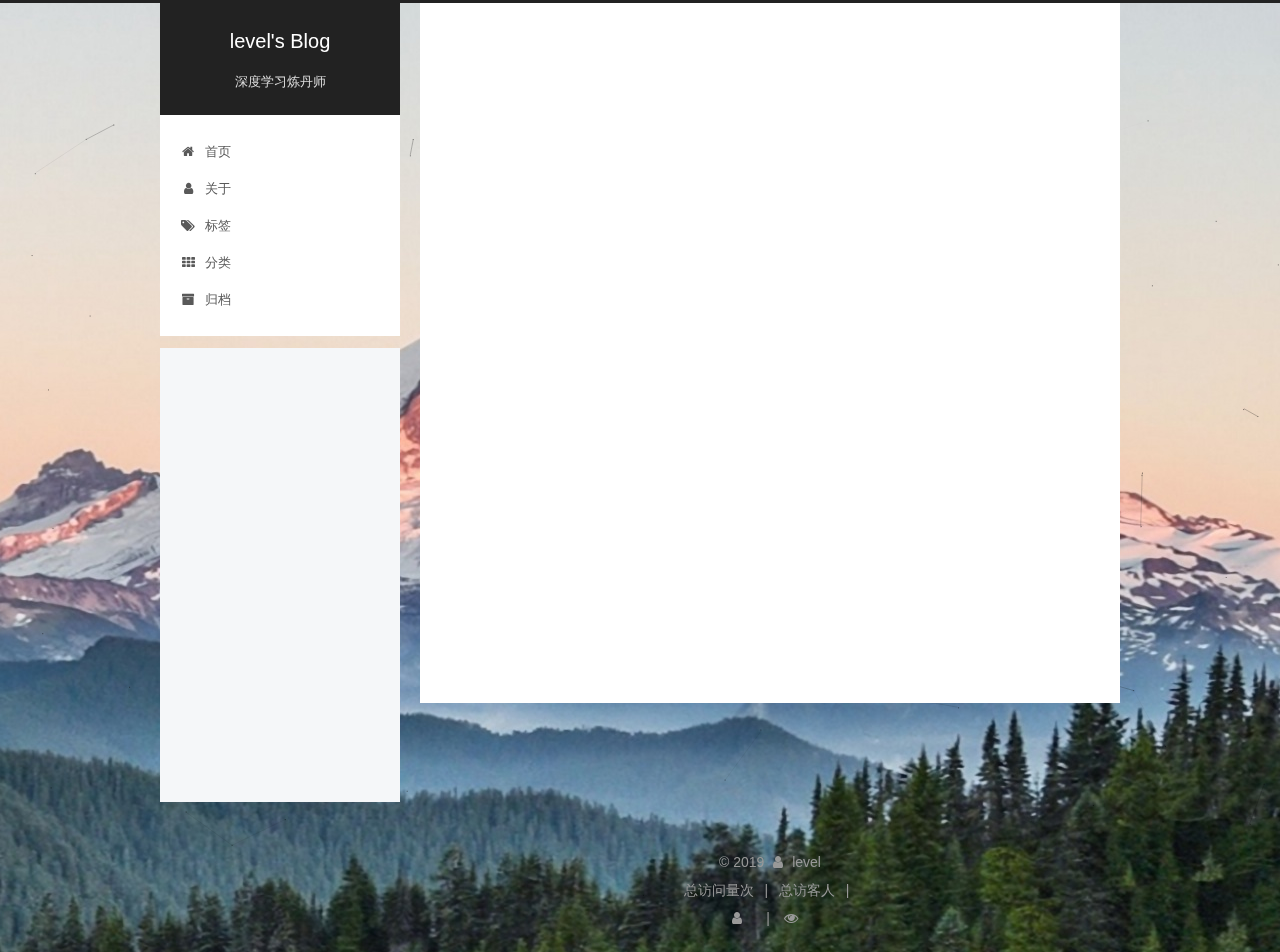
==== commit 978329e4: "Site updated: 2019-07-19 15:13:37" ====
--- a/index.html
+++ b/index.html
@@ -81,16 +81,16 @@
 
 
 
-<meta name="description" content="贵在坚持！">
+<meta name="description" content="awesome">
 <meta property="og:type" content="website">
 <meta property="og:title" content="level&#39;s Blog">
 <meta property="og:url" content="http://yoursite.com/index.html">
 <meta property="og:site_name" content="level&#39;s Blog">
-<meta property="og:description" content="贵在坚持！">
+<meta property="og:description" content="awesome">
 <meta property="og:locale" content="zh-Hans">
 <meta name="twitter:card" content="summary">
 <meta name="twitter:title" content="level&#39;s Blog">
-<meta name="twitter:description" content="贵在坚持！">
+<meta name="twitter:description" content="awesome">
 
 
 
@@ -162,7 +162,7 @@
       </a>
     </div>
       
-        <p class="site-subtitle">小白的技术成长之路</p>
+        <p class="site-subtitle">深度学习炼丹师</p>
       
   </div>
 
@@ -264,7 +264,7 @@
   
   
   <div class="post-block">
-    <link itemprop="mainEntityOfPage" href="http://yoursite.com/2019/02/24/hello-world/">
+    <link itemprop="mainEntityOfPage" href="http://yoursite.com/2019/03/31/贝叶斯决策/">
 
     <span hidden itemprop="author" itemscope itemtype="http://schema.org/Person">
       <meta itemprop="name" content="level">
@@ -283,7 +283,7 @@
         
           <h1 class="post-title" itemprop="name headline">
                 
-                <a class="post-title-link" href="/2019/02/24/hello-world/" itemprop="url">Hello World</a></h1>
+                <a class="post-title-link" href="/2019/03/31/贝叶斯决策/" itemprop="url">贝叶斯决策</a></h1>
         
 
         <div class="post-meta">
@@ -295,8 +295,8 @@
               
                 <span class="post-meta-item-text">发表于</span>
               
-              <time title="创建于" itemprop="dateCreated datePublished" datetime="2019-02-24T22:19:40+08:00">
-                2019-02-24
+              <time title="创建于" itemprop="dateCreated datePublished" datetime="2019-03-31T21:34:45+08:00">
+                2019-03-31
               </time>
             
 
@@ -335,11 +335,12 @@
       
         
           
-          Welcome to Hexo! This is your very first post. Check documentation for more info. If you get any pro
-          ...
+          
+贝叶斯定理贝叶斯公式贝叶斯决策问题应用结论
+          
           <!--noindex-->
           <div class="post-button text-center">
-            <a class="btn" href="/2019/02/24/hello-world/#more" rel="contents">
+            <a class="btn" href="/2019/03/31/贝叶斯决策/#more" rel="contents">
               阅读全文 &raquo;
             </a>
           </div>
@@ -415,7 +416,7 @@
               <img class="site-author-image" itemprop="image" src="/images/avatar.jpg" alt="level">
             
               <p class="site-author-name" itemprop="name">level</p>
-              <p class="site-description motion-element" itemprop="description">贵在坚持！</p>
+              <p class="site-description motion-element" itemprop="description">awesome</p>
           </div>
 
           <nav class="site-state motion-element">
--- a/css/main.css
+++ b/css/main.css
@@ -1833,7 +1833,7 @@
   width: 4px;
   height: 4px;
   border-radius: 50%;
-  background: #ff7491;
+  background: #afffff;
 }
 .links-of-blogroll {
   font-size: 13px;
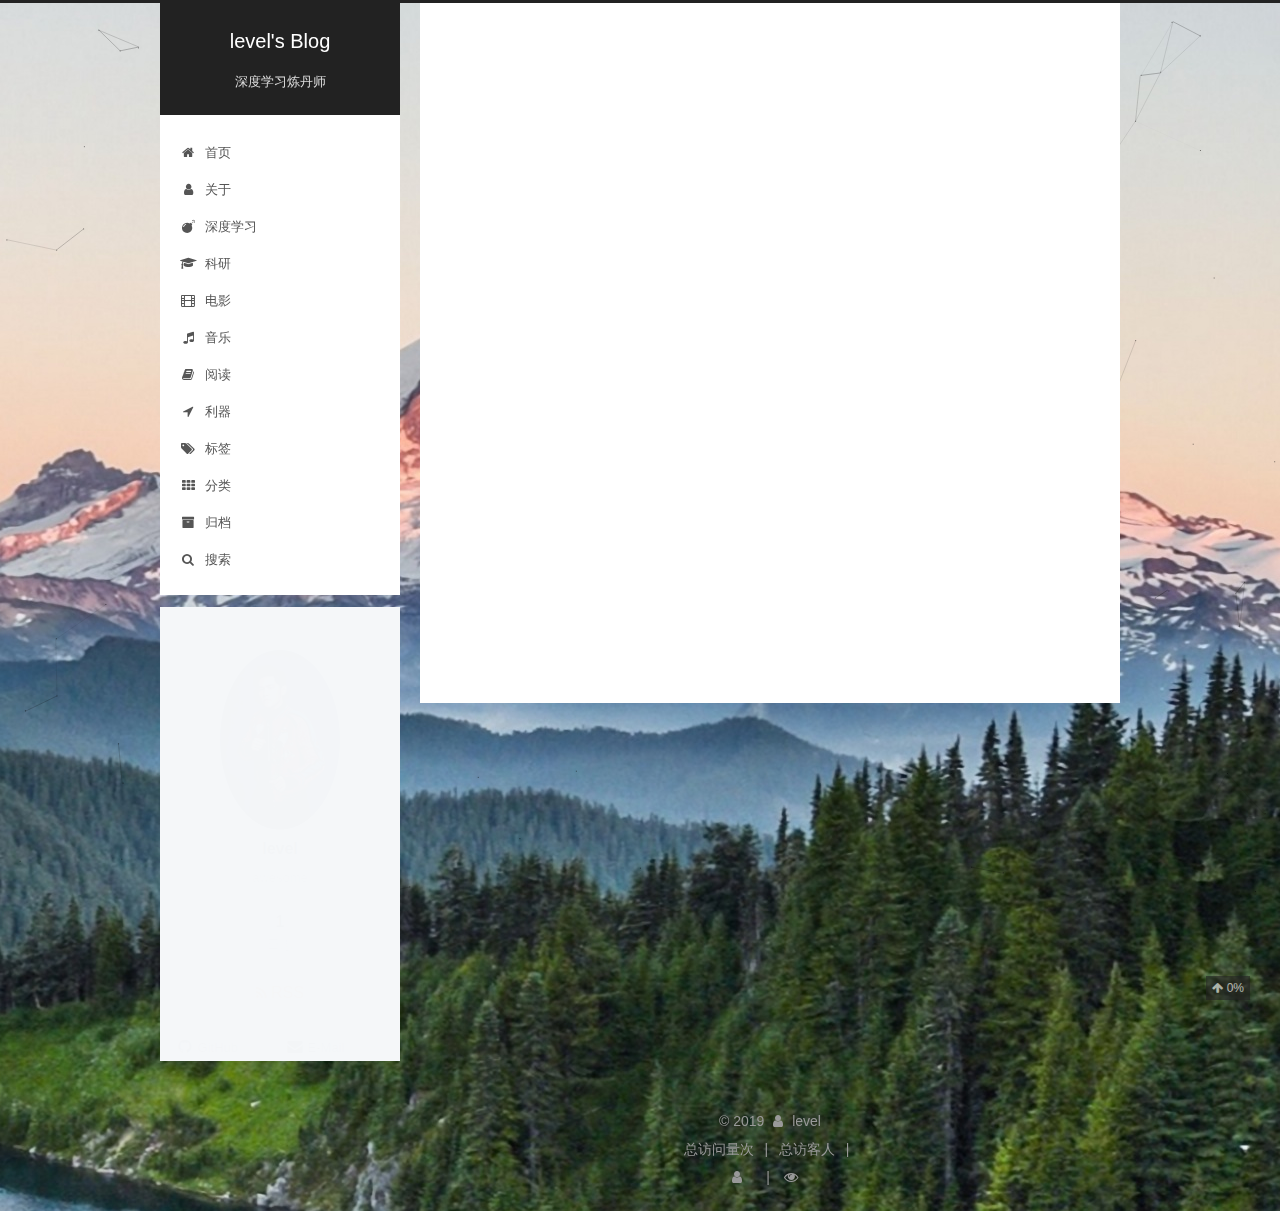
==== commit bbf90271: "Site updated: 2019-08-08 14:58:28" ====
--- a/index.html
+++ b/index.html
@@ -100,7 +100,7 @@
     root: '/',
     scheme: 'Pisces',
     version: '5.1.4',
-    sidebar: {"position":"left","display":"post","offset":12,"b2t":false,"scrollpercent":true,"onmobile":false},
+    sidebar: {"position":"left","display":"always","offset":12,"b2t":false,"scrollpercent":true,"onmobile":false},
     fancybox: true,
     tabs: true,
     motion: {"enable":true,"async":false,"transition":{"post_block":"fadeIn","post_header":"slideDownIn","post_body":"slideDownIn","coll_header":"slideLeftIn","sidebar":"slideUpIn"}},
@@ -202,6 +202,66 @@
         </li>
       
         
+        <li class="menu-item menu-item-deeplearning">
+          <a href="/deeplearning/" rel="section">
+            
+              <i class="menu-item-icon fa fa-fw fa-bomb"></i> <br>
+            
+            深度学习
+          </a>
+        </li>
+      
+        
+        <li class="menu-item menu-item-research">
+          <a href="/research/" rel="section">
+            
+              <i class="menu-item-icon fa fa-fw fa-graduation-cap"></i> <br>
+            
+            科研
+          </a>
+        </li>
+      
+        
+        <li class="menu-item menu-item-film">
+          <a href="/film/" rel="section">
+            
+              <i class="menu-item-icon fa fa-fw fa-film"></i> <br>
+            
+            电影
+          </a>
+        </li>
+      
+        
+        <li class="menu-item menu-item-music">
+          <a href="/music/" rel="section">
+            
+              <i class="menu-item-icon fa fa-fw fa-music"></i> <br>
+            
+            音乐
+          </a>
+        </li>
+      
+        
+        <li class="menu-item menu-item-reading">
+          <a href="/reading/" rel="section">
+            
+              <i class="menu-item-icon fa fa-fw fa-book"></i> <br>
+            
+            阅读
+          </a>
+        </li>
+      
+        
+        <li class="menu-item menu-item-tool">
+          <a href="/tool/" rel="section">
+            
+              <i class="menu-item-icon fa fa-fw fa-location-arrow"></i> <br>
+            
+            利器
+          </a>
+        </li>
+      
+        
         <li class="menu-item menu-item-tags">
           <a href="/tags/" rel="section">
             
@@ -228,6 +288,16 @@
               <i class="menu-item-icon fa fa-fw fa-archive"></i> <br>
             
             归档
+          </a>
+        </li>
+      
+        
+        <li class="menu-item menu-item-search">
+          <a href="/search/" rel="section">
+            
+              <i class="menu-item-icon fa fa-fw fa-search"></i> <br>
+            
+            搜索
           </a>
         </li>
       
--- a/css/main.css
+++ b/css/main.css
@@ -1833,7 +1833,7 @@
   width: 4px;
   height: 4px;
   border-radius: 50%;
-  background: #afffff;
+  background: #1dbdff;
 }
 .links-of-blogroll {
   font-size: 13px;
